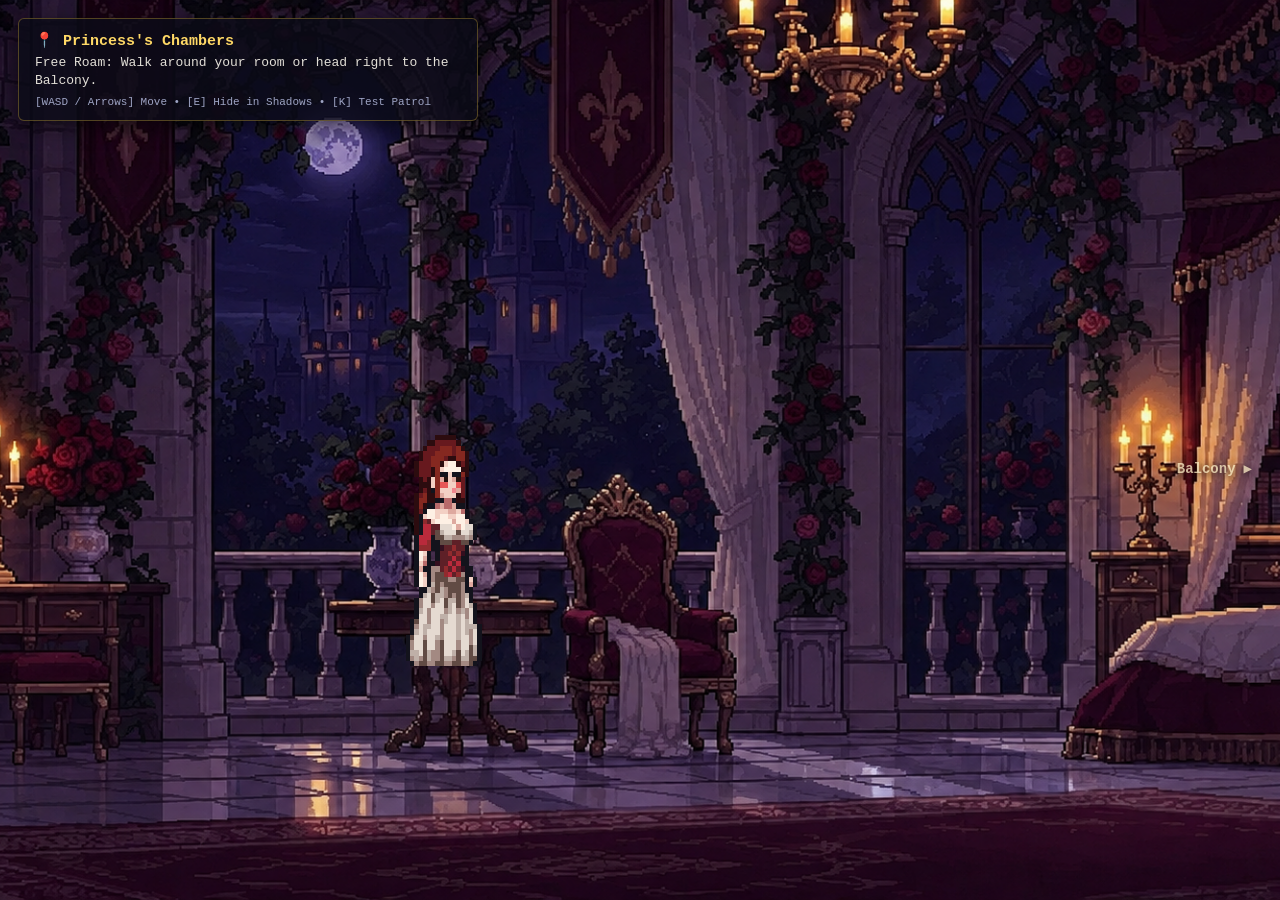
==== CH3.html @ fbb1ecf0 "Update CH3.html" ====
<!DOCTYPE html>
<html lang="en">
<head>
  <meta charset="UTF-8" />
  <meta name="viewport" content="width=device-width, initial-scale=1.0" />
  <title>Chapter 3 - Midnight Chambers</title>
  <link rel="stylesheet" href="CH3.css" />
</head>
<body id="game-body">
  <div id="transition-overlay"></div>
  <div id="caught-flash"></div>

  <!-- HUD -->
  <div id="hud">
    <div id="location-banner">📍 Princess's Chambers</div>
    <div id="objective">Free Roam: Walk around your room or head right to the Balcony.</div>
    <div id="controls-hint">[WASD / Arrows] Move • [E] Hide in Shadows • [K] Test Patrol</div>
  </div>

  <!-- Tension / Stealth Status Pill -->
  <div id="patrol-alert" class="hidden">
    <span class="lantern-dot"></span>
    <span id="patrol-text">Heavy footsteps approaching the corridor...</span>
  </div>

  <!-- Hiding Spot Prompt -->
  <div id="hide-prompt" class="hidden">[E] Duck into the shadows</div>

  <!-- Balcony Arrow Hint -->
  <div id="arrow-right">
    <span>Balcony</span>
    <span class="arrow-icon">▶</span>
  </div>

  <!-- Environmental Torchlight & Pure-CSS King Silhouette -->
  <div id="torch-sweep"></div>
  <div id="king-shadow-wrap" class="hidden">
    <div id="king-silhouette">
      <div class="crown">
        <span></span><span></span><span></span>
      </div>
      <div class="head"></div>
      <div class="cloak"></div>
      <div class="sword-tip"></div>
    </div>
  </div>

  <!-- Princess Multi-Layer Character -->
  <div id="princess" class="facing-right">
    <div class="sprite-layer skin"></div>
    <div class="sprite-layer boots"></div>
    <div class="sprite-layer outfit"></div>
    <div class="sprite-layer skirt"></div>
    <div class="sprite-layer hair"></div>
  </div>

  <!-- Dialogue & Multi-Choice Box (Ch.2 Sc.3 style + Royal Gold / Angry Red variants) -->
  <div id="royal-dialogue-card" class="hidden royal-gold">
    <div class="gold-filigree top-bar">✦ ♛ ✦</div>
    <div class="card-border">
      <div class="card-header-row">
        <div class="royal-crest" id="royal-speaker">👑 HIS MAJESTY THE KING</div>
        <div id="answer-timer-wrap" class="hidden">
          <span id="answer-timer-label">⏱ 8.0s</span>
          <div class="timer-track">
            <div id="answer-timer-fill"></div>
          </div>
        </div>
      </div>
      <p id="royal-line">"Still awake at this hour? The castle gates are locked till dawn..."</p>
      <div id="dialogue-choices" class="hidden"></div>
      <div class="card-footer" id="card-footer">[Space / E / Click] Continue</div>
    </div>
    <div class="gold-filigree bottom-bar">✦ ✦ ✦</div>
  </div>

  <script src="CH3.js"></script>
</body>
</html>
---- CH3.css ----
* {
  margin: 0;
  padding: 0;
  box-sizing: border-box;
}

body {
  width: 100vw;
  height: 100vh;
  overflow: hidden;
  background-color: #0b0a14;
  background-image: url('NightimePrincessRoom.png');
  background-size: cover;
  background-position: center bottom;
  background-repeat: no-repeat;
  position: relative;
  font-family: 'Courier New', Courier, monospace;
  user-select: none;
  transition: background-image 0.35s ease;
}

/* Heavy royal footsteps rumble */
body.footstep-rumble {
  animation: heavy-step 0.24s ease-in-out;
}

@keyframes heavy-step {
  0%   { transform: translateY(0px); }
  35%  { transform: translateY(4px); }
  70%  { transform: translateY(-1px); }
  100% { transform: translateY(0px); }
}

/* Dramatic Crimson Flash when spotted */
#caught-flash {
  position: fixed;
  inset: 0;
  pointer-events: none;
  background: radial-gradient(circle, rgba(220, 20, 40, 0.48) 0%, rgba(120, 0, 15, 0.82) 100%);
  opacity: 0;
  z-index: 45;
  transition: opacity 0.25s ease;
}

#caught-flash.active {
  opacity: 1;
}

/* --- HUD --- */
#hud {
  position: absolute;
  top: 18px;
  left: 18px;
  background: rgba(11, 12, 24, 0.82);
  border: 1px solid rgba(212, 175, 55, 0.35);
  border-radius: 6px;
  padding: 12px 16px;
  color: #f4f1ea;
  z-index: 30;
  max-width: 460px;
  box-shadow: 0 6px 20px rgba(0, 0, 0, 0.55);
}

#location-banner {
  font-size: 15px;
  font-weight: bold;
  color: #ffd966;
  margin-bottom: 4px;
}

#objective {
  font-size: 13px;
  color: #e2dfd7;
  line-height: 1.4;
}

#controls-hint {
  margin-top: 6px;
  font-size: 11px;
  color: #9ea4c4;
}

/* --- PATROL ALERT BANNER --- */
#patrol-alert {
  position: absolute;
  top: 18px;
  right: 22px;
  background: rgba(34, 12, 18, 0.92);
  border: 1px solid #d4af37;
  color: #ffe699;
  padding: 10px 16px;
  border-radius: 6px;
  font-size: 13px;
  font-weight: bold;
  display: flex;
  align-items: center;
  gap: 10px;
  z-index: 35;
  box-shadow: 0 0 22px rgba(255, 166, 0, 0.35);
  transition: opacity 0.3s ease, transform 0.3s ease;
}

#patrol-alert.danger {
  border-color: #ff4d4d;
  background: rgba(65, 10, 18, 0.95);
  color: #ffccd5;
  box-shadow: 0 0 28px rgba(255, 50, 50, 0.55);
}

#patrol-alert.hidden {
  opacity: 0;
  pointer-events: none;
  transform: translateY(-8px);
}

.lantern-dot {
  width: 10px;
  height: 10px;
  border-radius: 50%;
  background: #ffb703;
  box-shadow: 0 0 10px #ffb703, 0 0 20px #fb8500;
  animation: lantern-pulse 0.6s infinite alternate;
}

@keyframes lantern-pulse {
  from { transform: scale(0.85); opacity: 0.7; }
  to   { transform: scale(1.3); opacity: 1; }
}

/* --- HIDE PROMPT --- */
#hide-prompt {
  position: absolute;
  bottom: 135px;
  left: 50%;
  transform: translateX(-50%);
  background: rgba(12, 14, 28, 0.9);
  border: 1px solid rgba(255, 217, 102, 0.7);
  color: #ffd966;
  padding: 7px 16px;
  border-radius: 20px;
  font-size: 12px;
  font-weight: bold;
  z-index: 28;
  transition: opacity 0.25s ease;
}

#hide-prompt.hidden {
  opacity: 0;
  pointer-events: none;
}

/* --- BALCONY ARROW --- */
#arrow-right {
  position: absolute;
  right: 28px;
  top: 52%;
  transform: translateY(-50%);
  display: flex;
  align-items: center;
  gap: 8px;
  color: rgba(255, 240, 200, 0.75);
  font-size: 14px;
  font-weight: bold;
  text-shadow: 0 2px 8px rgba(0, 0, 0, 0.9);
  z-index: 15;
  transition: transform 0.25s ease, color 0.25s ease;
}

#arrow-right.highlight {
  color: #ffd966;
  transform: translateY(-50%) scale(1.12);
}

/* --- 1. ENVIRONMENTAL TORCHLIGHT SWEEP --- */
#torch-sweep {
  position: absolute;
  inset: 0;
  pointer-events: none;
  opacity: 0;
  background: radial-gradient(
    circle at 14% 62%,
    rgba(255, 175, 55, 0.38) 0%,
    rgba(255, 130, 30, 0.16) 32%,
    rgba(0, 0, 0, 0.5) 75%
  );
  z-index: 12;
  transition: opacity 0.55s ease;
}

#torch-sweep.active {
  opacity: 1;
  animation: torch-flicker 1.1s infinite alternate;
}

@keyframes torch-flicker {
  0%   { filter: brightness(0.92); }
  50%  { filter: brightness(1.18); }
  100% { filter: brightness(0.96); }
}

/* --- 2. PURE-CSS KING SILHOUETTE (LOWERED TO FLOOR) --- */
#king-shadow-wrap {
  position: absolute;
  left: 9%;
  bottom: 18px;
  width: 170px;
  height: 320px;
  pointer-events: none;
  z-index: 14;
  opacity: 0;
  transform: translateX(-45px) skewX(-6deg);
  transition: opacity 0.55s ease, transform 0.65s ease;
  filter: blur(1.1px) drop-shadow(0 0 18px rgba(255, 165, 40, 0.45));
}

#king-shadow-wrap.visible {
  opacity: 0.86;
  transform: translateX(0px) skewX(-6deg);
}

#king-shadow-wrap.looking-in {
  transform: translateX(22px) skewX(-2deg) scaleX(1.05);
}

#king-shadow-wrap.deep-scan {
  transform: translateX(34px) skewX(2deg) scaleX(1.08);
}

#king-silhouette {
  position: relative;
  width: 100%;
  height: 100%;
  animation: shadow-breathe 2s ease-in-out infinite;
}

@keyframes shadow-breathe {
  0%, 100% { transform: scaleY(1); }
  50%      { transform: scaleY(1.025); }
}

#king-silhouette .crown {
  position: absolute;
  top: 6px;
  left: 52px;
  width: 56px;
  height: 26px;
  display: flex;
  justify-content: space-between;
  align-items: flex-end;
}

#king-silhouette .crown span {
  width: 15px;
  height: 24px;
  background: #07060d;
  clip-path: polygon(50% 0%, 0% 100%, 100% 100%);
}

#king-silhouette .head {
  position: absolute;
  top: 28px;
  left: 50px;
  width: 60px;
  height: 64px;
  background: #07060d;
  border-radius: 45% 45% 40% 40%;
}

#king-silhouette .cloak {
  position: absolute;
  top: 86px;
  left: 16px;
  width: 132px;
  height: 232px;
  background: linear-gradient(to bottom, #07060d 72%, rgba(7, 6, 13, 0.92) 100%);
  clip-path: polygon(22% 0%, 78% 0%, 100% 100%, 0% 100%);
}

#king-silhouette .sword-tip {
  position: absolute;
  top: 195px;
  left: 126px;
  width: 58px;
  height: 10px;
  background: #07060d;
  transform: rotate(24deg);
  border-radius: 2px;
}

/* --- PRINCESS SPRITE SETUP --- */
#princess {
  width: 96px;
  height: 96px;
  position: absolute;
  transform: scale(3.5);
  transform-origin: center bottom;
  image-rendering: pixelated;
  z-index: 20;
  transition: opacity 0.25s ease, filter 0.25s ease;
}

#princess.facing-right {
  transform: scaleX(-3.5) scaleY(3.5);
}

#princess.facing-left {
  transform: scale(3.5, 3.5);
}

#princess.hidden-in-shadows {
  opacity: 0.38;
  filter: brightness(0.42) contrast(1.2);
}

#princess .sprite-layer {
  position: absolute;
  top: 0;
  left: 0;
  width: 96px;
  height: 96px;
  background-size: 1000% 700%;
  background-repeat: no-repeat;
  image-rendering: pixelated;
  image-rendering: crisp-edges;
  animation: p-idle 0.8s steps(5) infinite;
}

#princess .skin   { background-image: url('Female Skin1.png'); z-index: 1; }
#princess .boots  { background-image: url('Boots.png');        z-index: 2; }
#princess .outfit { background-image: url('Corset v2.png');    z-index: 3; }
#princess .skirt  { background-image: url('Skirt.png');        z-index: 4; }
#princess .hair   { background-image: url('Female Hair3.png'); z-index: 5; }

#princess.running .sprite-layer {
  animation: p-walk 0.8s steps(8) infinite;
}

@keyframes p-idle {
  from { background-position: 0% 0%; }
  to   { background-position: 55.55% 0%; }
}

@keyframes p-walk {
  from { background-position: 0% 16.66%; }
  to   { background-position: 88.88% 16.66%; }
}

/* --- 3. DRAMATIC ROYAL DIALOGUE & CHOICE CARD --- */
#royal-dialogue-card {
  position: fixed;
  bottom: 24px;
  left: 50%;
  transform: translateX(-50%);
  width: min(720px, 94vw);
  background: linear-gradient(145deg, rgba(24, 11, 20, 0.97), rgba(12, 10, 22, 0.99));
  border: 2px solid #d4af37;
  border-radius: 8px;
  padding: 6px;
  z-index: 50;
  box-shadow: 0 12px 45px rgba(0, 0, 0, 0.9), 0 0 28px rgba(212, 175, 55, 0.3);
  cursor: pointer;
  transition: opacity 0.25s ease, transform 0.25s ease;
}

#royal-dialogue-card.scolding {
  border-color: #ff4d4d;
  background: linear-gradient(145deg, rgba(48, 8, 16, 0.98), rgba(16, 6, 12, 0.99));
  box-shadow: 0 12px 45px rgba(0, 0, 0, 0.95), 0 0 34px rgba(255, 60, 60, 0.45);
  cursor: default;
}

#royal-dialogue-card.hidden {
  opacity: 0;
  pointer-events: none;
  transform: translateX(-50%) translateY(16px);
}

.card-border {
  border: 1px solid rgba(212, 175, 55, 0.45);
  border-radius: 5px;
  padding: 16px 22px;
}

#royal-dialogue-card.scolding .card-border {
  border-color: rgba(255, 90, 90, 0.5);
}

.royal-crest {
  color: #ffd966;
  font-size: 13px;
  font-weight: bold;
  letter-spacing: 1.5px;
  margin-bottom: 8px;
}

#royal-dialogue-card.scolding .royal-crest {
  color: #ff758f;
}

#royal-line {
  color: #f8f5ec;
  font-size: 16px;
  line-height: 1.55;
  margin-bottom: 12px;
}

/* Multi-choice buttons when caught */
#dialogue-choices {
  display: flex;
  flex-direction: column;
  gap: 8px;
  margin-top: 10px;
  margin-bottom: 6px;
}

#dialogue-choices.hidden {
  display: none;
}

.choice-btn {
  text-align: left;
  background: rgba(255, 255, 255, 0.06);
  border: 1px solid rgba(212, 175, 55, 0.45);
  color: #fff3d1;
  padding: 10px 14px;
  border-radius: 5px;
  font-family: inherit;
  font-size: 13.5px;
  cursor: pointer;
  transition: background 0.18s ease, border-color 0.18s ease, transform 0.12s ease;
}

.choice-btn:hover {
  background: rgba(212, 175, 55, 0.22);
  border-color: #ffd966;
  transform: translateX(4px);
}

.card-footer {
  text-align: right;
  font-size: 11px;
  color: #c9b37e;
  margin-top: 6px;
}
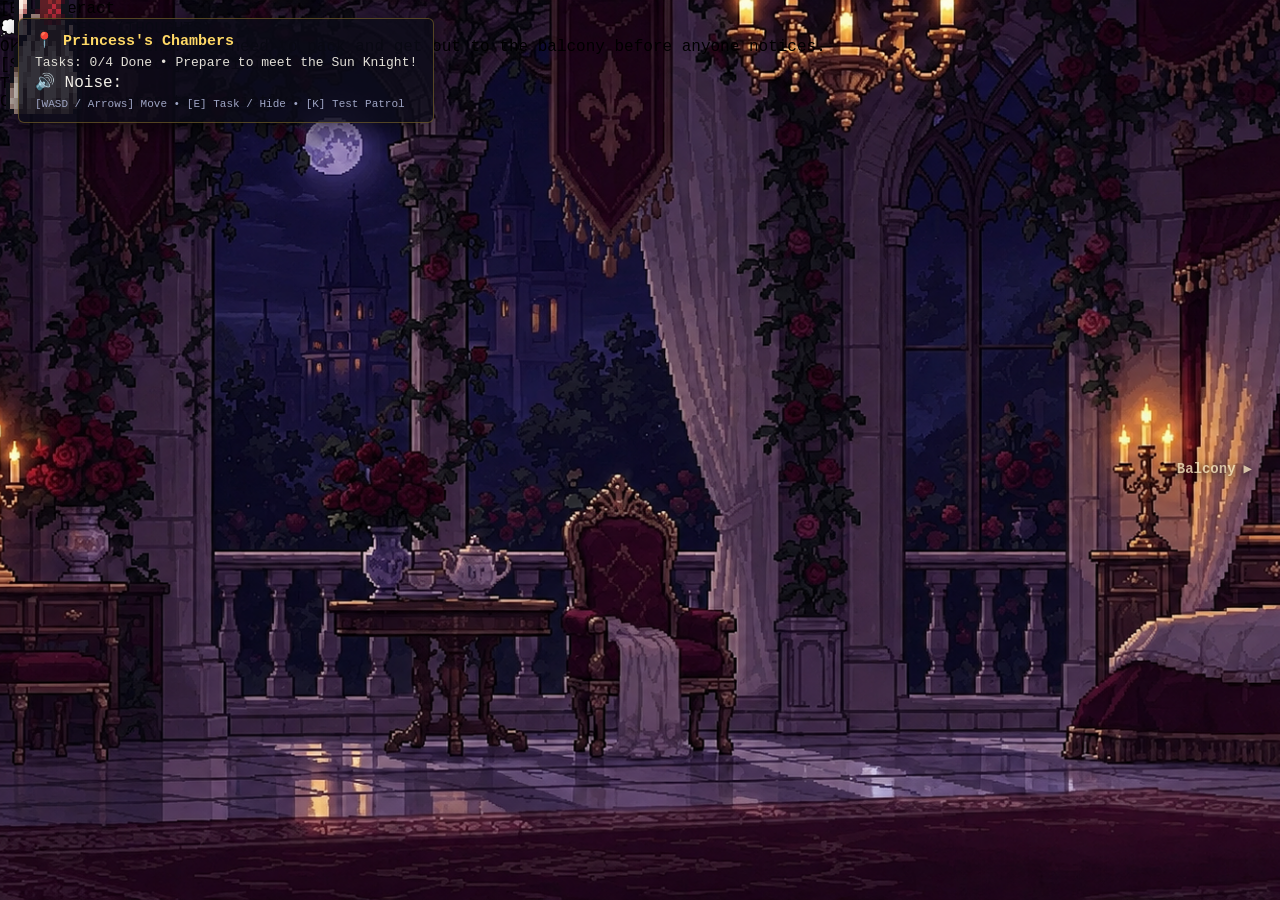
==== commit 7c8def99: "Update CH3.html" ====
--- a/CH3.html
+++ b/CH3.html
@@ -3,7 +3,7 @@
 <head>
   <meta charset="UTF-8" />
   <meta name="viewport" content="width=device-width, initial-scale=1.0" />
-  <title>Chapter 3 - Midnight Chambers</title>
+  <title>Chapter 3 - Midnight Escape Prep</title>
   <link rel="stylesheet" href="CH3.css" />
 </head>
 <body id="game-body">
@@ -13,8 +13,14 @@
   <!-- HUD -->
   <div id="hud">
     <div id="location-banner">📍 Princess's Chambers</div>
-    <div id="objective">Free Roam: Walk around your room or head right to the Balcony.</div>
-    <div id="controls-hint">[WASD / Arrows] Move • [E] Hide in Shadows • [K] Test Patrol</div>
+    <div id="objective">Tasks: 0/4 Done • Prepare to meet the Sun Knight!</div>
+    <div id="noise-meter-wrap">
+      <span>🔊 Noise:</span>
+      <div id="noise-bar-track">
+        <div id="noise-bar-fill"></div>
+      </div>
+    </div>
+    <div id="controls-hint">[WASD / Arrows] Move • [E] Task / Hide • [K] Test Patrol</div>
   </div>
 
   <!-- Tension / Stealth Status Pill -->
@@ -23,8 +29,11 @@
     <span id="patrol-text">Heavy footsteps approaching the corridor...</span>
   </div>
 
-  <!-- Hiding Spot Prompt -->
-  <div id="hide-prompt" class="hidden">[E] Duck into the shadows</div>
+  <!-- Hiding / Task Prompt -->
+  <div id="action-prompt" class="hidden">[E] Interact</div>
+
+  <!-- Task Hotspots in Room & Balcony -->
+  <div id="task-markers"></div>
 
   <!-- Balcony Arrow Hint -->
   <div id="arrow-right">
@@ -45,8 +54,9 @@
     </div>
   </div>
 
-  <!-- Princess Multi-Layer Character -->
+  <!-- Princess Multi-Layer Character + Floating Emote -->
   <div id="princess" class="facing-right">
+    <div id="princess-emote" class="hidden">!</div>
     <div class="sprite-layer skin"></div>
     <div class="sprite-layer boots"></div>
     <div class="sprite-layer outfit"></div>
@@ -54,7 +64,14 @@
     <div class="sprite-layer hair"></div>
   </div>
 
-  <!-- Dialogue & Multi-Choice Box (Ch.2 Sc.3 style + Royal Gold / Angry Red variants) -->
+  <!-- Chapter 2 Scene 3 Style Princess Monologue Box -->
+  <div id="princess-dialogue-box" class="hidden">
+    <div class="p-box-header" id="p-speaker">💭 PRINCESS (THOUGHTS)</div>
+    <p id="p-dialogue-text">Okay, deep breaths... I need to pack and get out to the balcony before anyone notices.</p>
+    <div class="p-box-footer">[Space / E / Click] Continue</div>
+  </div>
+
+  <!-- King's Special Gold / Angry Red Dialogue Card -->
   <div id="royal-dialogue-card" class="hidden royal-gold">
     <div class="gold-filigree top-bar">✦ ♛ ✦</div>
     <div class="card-border">
@@ -67,13 +84,25 @@
           </div>
         </div>
       </div>
-      <p id="royal-line">"Still awake at this hour? The castle gates are locked till dawn..."</p>
+      <p id="royal-line">"Still awake at this hour?"</p>
       <div id="dialogue-choices" class="hidden"></div>
       <div class="card-footer" id="card-footer">[Space / E / Click] Continue</div>
     </div>
     <div class="gold-filigree bottom-bar">✦ ✦ ✦</div>
   </div>
 
+  <!-- Among Us Style Task Modal -->
+  <div id="task-modal" class="hidden">
+    <div id="task-window">
+      <div id="task-header">
+        <span id="task-title">Task</span>
+        <button id="close-task-btn" title="Close [Esc]">✕</button>
+      </div>
+      <p id="task-instructions">Complete the prep task quietly!</p>
+      <div id="task-body"></div>
+    </div>
+  </div>
+
   <script src="CH3.js"></script>
 </body>
 </html>
--- a/CH3.css
+++ b/CH3.css
@@ -345,25 +345,36 @@
   to   { background-position: 88.88% 16.66%; }
 }
 
-/* --- 3. DRAMATIC ROYAL DIALOGUE & CHOICE CARD --- */
+/* --- DIALOGUE BOX (Ch.2 Sc.3 Base + Ornate Royal Gold + Angry Red) --- */
 #royal-dialogue-card {
   position: fixed;
-  bottom: 24px;
+  bottom: 22px;
   left: 50%;
   transform: translateX(-50%);
-  width: min(720px, 94vw);
-  background: linear-gradient(145deg, rgba(24, 11, 20, 0.97), rgba(12, 10, 22, 0.99));
-  border: 2px solid #d4af37;
-  border-radius: 8px;
-  padding: 6px;
+  width: min(740px, 94vw);
+  background: rgba(12, 13, 24, 0.94);
+  border: 2px solid rgba(212, 175, 55, 0.72);
+  border-radius: 6px;
+  padding: 5px 8px;
   z-index: 50;
-  box-shadow: 0 12px 45px rgba(0, 0, 0, 0.9), 0 0 28px rgba(212, 175, 55, 0.3);
+  box-shadow: 0 12px 38px rgba(0, 0, 0, 0.88);
   cursor: pointer;
-  transition: opacity 0.25s ease, transform 0.25s ease;
-}
-
+  transition: opacity 0.22s ease, transform 0.22s ease, border-color 0.22s ease, box-shadow 0.22s ease;
+}
+
+/* Extra-ornate Golden Royal Trim for the King's normal lines */
+#royal-dialogue-card.royal-gold {
+  background: linear-gradient(155deg, rgba(25, 13, 21, 0.97), rgba(11, 10, 22, 0.99));
+  border: 2.5px solid #e5be48;
+  box-shadow:
+    0 12px 45px rgba(0, 0, 0, 0.92),
+    0 0 26px rgba(229, 190, 72, 0.34),
+    inset 0 0 18px rgba(229, 190, 72, 0.12);
+}
+
+/* Keep the beloved Angry Red Box when scolding */
 #royal-dialogue-card.scolding {
-  border-color: #ff4d4d;
+  border: 2.5px solid #ff4d4d;
   background: linear-gradient(145deg, rgba(48, 8, 16, 0.98), rgba(16, 6, 12, 0.99));
   box-shadow: 0 12px 45px rgba(0, 0, 0, 0.95), 0 0 34px rgba(255, 60, 60, 0.45);
   cursor: default;
@@ -375,14 +386,47 @@
   transform: translateX(-50%) translateY(16px);
 }
 
+.gold-filigree {
+  text-align: center;
+  font-size: 11px;
+  letter-spacing: 8px;
+  color: #e5be48;
+  text-shadow: 0 0 8px rgba(229, 190, 72, 0.55);
+  line-height: 1.1;
+}
+
+.top-bar {
+  margin-bottom: 3px;
+}
+
+.bottom-bar {
+  margin-top: 3px;
+}
+
+#royal-dialogue-card.scolding .gold-filigree {
+  color: #ff6b81;
+  text-shadow: 0 0 8px rgba(255, 77, 77, 0.5);
+}
+
 .card-border {
-  border: 1px solid rgba(212, 175, 55, 0.45);
-  border-radius: 5px;
-  padding: 16px 22px;
+  border: 1.5px solid rgba(229, 190, 72, 0.65);
+  outline: 1px dashed rgba(229, 190, 72, 0.28);
+  outline-offset: -4px;
+  border-radius: 4px;
+  padding: 14px 20px;
 }
 
 #royal-dialogue-card.scolding .card-border {
-  border-color: rgba(255, 90, 90, 0.5);
+  border-color: rgba(255, 90, 90, 0.55);
+  outline-color: rgba(255, 90, 90, 0.25);
+}
+
+.card-header-row {
+  display: flex;
+  justify-content: space-between;
+  align-items: center;
+  gap: 12px;
+  margin-bottom: 8px;
 }
 
 .royal-crest {
@@ -390,26 +434,64 @@
   font-size: 13px;
   font-weight: bold;
   letter-spacing: 1.5px;
-  margin-bottom: 8px;
 }
 
 #royal-dialogue-card.scolding .royal-crest {
   color: #ff758f;
 }
 
+/* Answer Timer UI */
+#answer-timer-wrap {
+  display: flex;
+  align-items: center;
+  gap: 8px;
+  min-width: 155px;
+}
+
+#answer-timer-wrap.hidden {
+  display: none;
+}
+
+#answer-timer-label {
+  font-size: 12px;
+  font-weight: bold;
+  color: #ffd966;
+  white-space: nowrap;
+}
+
+#answer-timer-label.urgent {
+  color: #ff5c77;
+}
+
+.timer-track {
+  flex: 1;
+  height: 7px;
+  background: rgba(255, 255, 255, 0.14);
+  border-radius: 4px;
+  overflow: hidden;
+  border: 1px solid rgba(255, 217, 102, 0.35);
+}
+
+#answer-timer-fill {
+  width: 100%;
+  height: 100%;
+  background: linear-gradient(90deg, #ffd166, #ff6b6b);
+  transition: width 0.08s linear;
+}
+
 #royal-line {
   color: #f8f5ec;
-  font-size: 16px;
-  line-height: 1.55;
-  margin-bottom: 12px;
+  font-size: 15.5px;
+  line-height: 1.52;
+  margin-bottom: 10px;
 }
 
 /* Multi-choice buttons when caught */
 #dialogue-choices {
   display: flex;
   flex-direction: column;
-  gap: 8px;
-  margin-top: 10px;
+  gap: 7px;
+  margin-top: 8px;
   margin-bottom: 6px;
 }
 
@@ -420,18 +502,18 @@
 .choice-btn {
   text-align: left;
   background: rgba(255, 255, 255, 0.06);
-  border: 1px solid rgba(212, 175, 55, 0.45);
+  border: 1px solid rgba(229, 190, 72, 0.5);
   color: #fff3d1;
-  padding: 10px 14px;
-  border-radius: 5px;
+  padding: 9px 14px;
+  border-radius: 4px;
   font-family: inherit;
-  font-size: 13.5px;
+  font-size: 13px;
   cursor: pointer;
   transition: background 0.18s ease, border-color 0.18s ease, transform 0.12s ease;
 }
 
 .choice-btn:hover {
-  background: rgba(212, 175, 55, 0.22);
+  background: rgba(229, 190, 72, 0.22);
   border-color: #ffd966;
   transform: translateX(4px);
 }
@@ -440,5 +522,5 @@
   text-align: right;
   font-size: 11px;
   color: #c9b37e;
-  margin-top: 6px;
-}
+  margin-top: 4px;
+}
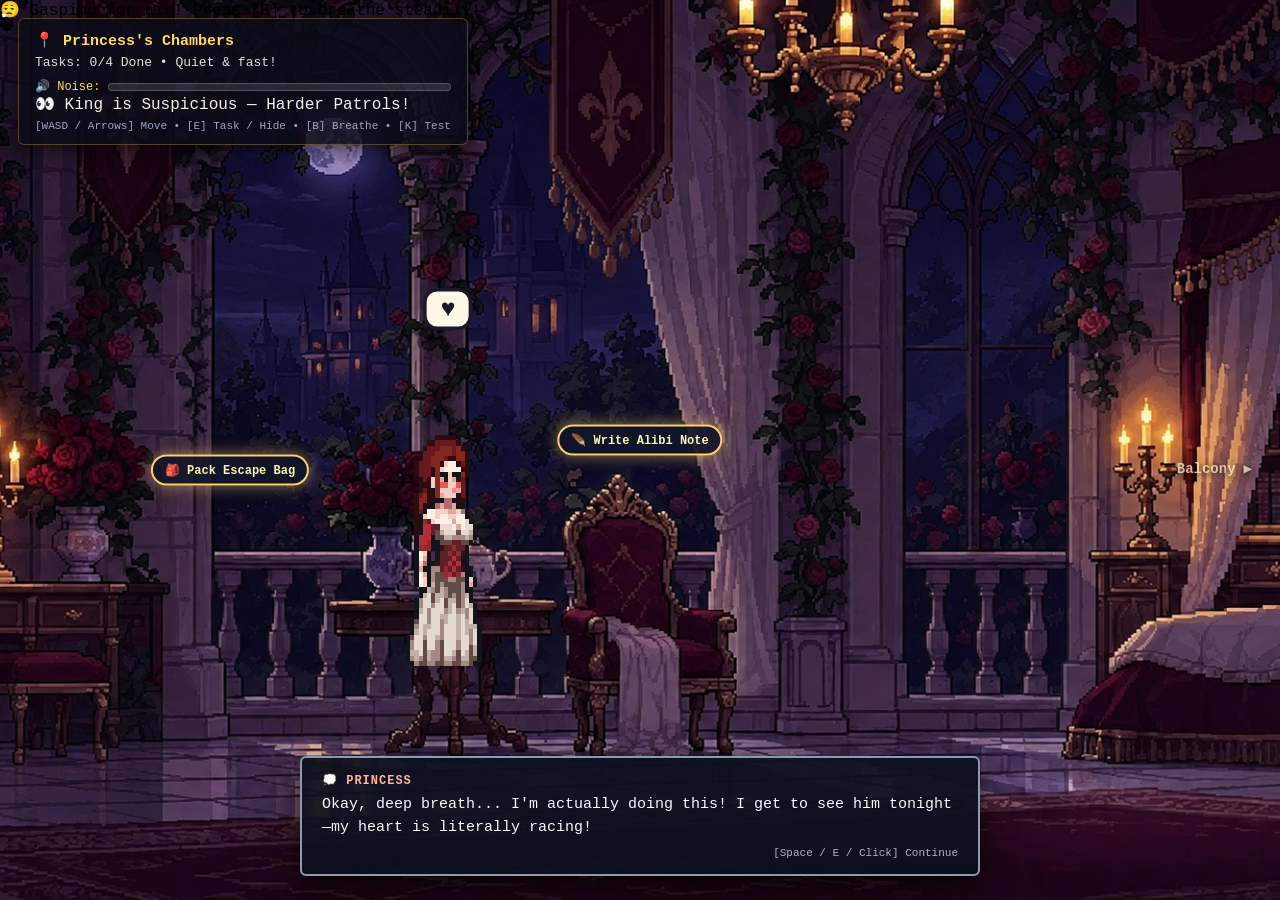
==== commit 985d422e: "Update CH3.html" ====
--- a/CH3.html
+++ b/CH3.html
@@ -3,80 +3,87 @@
 <head>
   <meta charset="UTF-8" />
   <meta name="viewport" content="width=device-width, initial-scale=1.0" />
-  <title>Chapter 3 - Midnight Escape Prep</title>
+  <title>Chapter 3 - Midnight Chambers</title>
   <link rel="stylesheet" href="CH3.css" />
 </head>
 <body id="game-body">
   <div id="transition-overlay"></div>
   <div id="caught-flash"></div>
 
-  <!-- HUD -->
-  <div id="hud">
-    <div id="location-banner">📍 Princess's Chambers</div>
-    <div id="objective">Tasks: 0/4 Done • Prepare to meet the Sun Knight!</div>
-    <div id="noise-meter-wrap">
-      <span>🔊 Noise:</span>
-      <div id="noise-bar-track">
-        <div id="noise-bar-fill"></div>
+  <!-- World & Panic Blur Wrapper -->
+  <div id="world-layer">
+    <!-- HUD -->
+    <div id="hud">
+      <div id="location-banner">📍 Princess's Chambers</div>
+      <div id="objective">Tasks: 0/4 Done • Quiet & fast!</div>
+      <div id="noise-meter-wrap">
+        <span>🔊 Noise:</span>
+        <div id="noise-bar-track">
+          <div id="noise-bar-fill"></div>
+        </div>
+      </div>
+      <div id="sus-badge" class="hidden">👀 King is Suspicious — Harder Patrols!</div>
+      <div id="controls-hint">[WASD / Arrows] Move • [E] Task / Hide • [B] Breathe • [K] Test</div>
+    </div>
+
+    <!-- Tension / Stealth Status Pill -->
+    <div id="patrol-alert" class="hidden">
+      <span class="lantern-dot"></span>
+      <span id="patrol-text">Heavy footsteps approaching the corridor...</span>
+    </div>
+
+    <!-- Hiding / Task Prompt -->
+    <div id="action-prompt" class="hidden">[E] Interact</div>
+
+    <!-- Panic / Breathe Prompt -->
+    <div id="panic-prompt" class="hidden">😮‍💨 Gasping for air! Press [B] to breathe steadily!</div>
+
+    <!-- Task Hotspots in Room & Balcony -->
+    <div id="task-markers"></div>
+
+    <!-- Balcony Arrow Hint -->
+    <div id="arrow-right">
+      <span>Balcony</span>
+      <span class="arrow-icon">▶</span>
+    </div>
+
+    <!-- Environmental Torchlight & Pure-CSS King Silhouette -->
+    <div id="torch-sweep"></div>
+    <div id="king-shadow-wrap" class="hidden">
+      <div id="king-silhouette">
+        <div class="crown">
+          <span></span><span></span><span></span>
+        </div>
+        <div class="head"></div>
+        <div class="cloak"></div>
+        <div class="sword-tip"></div>
       </div>
     </div>
-    <div id="controls-hint">[WASD / Arrows] Move • [E] Task / Hide • [K] Test Patrol</div>
-  </div>
 
-  <!-- Tension / Stealth Status Pill -->
-  <div id="patrol-alert" class="hidden">
-    <span class="lantern-dot"></span>
-    <span id="patrol-text">Heavy footsteps approaching the corridor...</span>
-  </div>
-
-  <!-- Hiding / Task Prompt -->
-  <div id="action-prompt" class="hidden">[E] Interact</div>
-
-  <!-- Task Hotspots in Room & Balcony -->
-  <div id="task-markers"></div>
-
-  <!-- Balcony Arrow Hint -->
-  <div id="arrow-right">
-    <span>Balcony</span>
-    <span class="arrow-icon">▶</span>
-  </div>
-
-  <!-- Environmental Torchlight & Pure-CSS King Silhouette -->
-  <div id="torch-sweep"></div>
-  <div id="king-shadow-wrap" class="hidden">
-    <div id="king-silhouette">
-      <div class="crown">
-        <span></span><span></span><span></span>
-      </div>
-      <div class="head"></div>
-      <div class="cloak"></div>
-      <div class="sword-tip"></div>
+    <!-- Princess Multi-Layer Character + Floating Emote -->
+    <div id="princess" class="facing-right">
+      <div id="princess-emote" class="hidden">!</div>
+      <div class="sprite-layer skin"></div>
+      <div class="sprite-layer boots"></div>
+      <div class="sprite-layer outfit"></div>
+      <div class="sprite-layer skirt"></div>
+      <div class="sprite-layer hair"></div>
     </div>
-  </div>
-
-  <!-- Princess Multi-Layer Character + Floating Emote -->
-  <div id="princess" class="facing-right">
-    <div id="princess-emote" class="hidden">!</div>
-    <div class="sprite-layer skin"></div>
-    <div class="sprite-layer boots"></div>
-    <div class="sprite-layer outfit"></div>
-    <div class="sprite-layer skirt"></div>
-    <div class="sprite-layer hair"></div>
   </div>
 
   <!-- Chapter 2 Scene 3 Style Princess Monologue Box -->
   <div id="princess-dialogue-box" class="hidden">
     <div class="p-box-header" id="p-speaker">💭 PRINCESS (THOUGHTS)</div>
-    <p id="p-dialogue-text">Okay, deep breaths... I need to pack and get out to the balcony before anyone notices.</p>
+    <p id="p-dialogue-text">Okay, deep breath...</p>
     <div class="p-box-footer">[Space / E / Click] Continue</div>
   </div>
 
-  <!-- King's Special Gold / Angry Red Dialogue Card -->
+  <!-- King's Special Gold / Angry Red Dialogue Box -->
   <div id="royal-dialogue-card" class="hidden royal-gold">
     <div class="gold-filigree top-bar">✦ ♛ ✦</div>
     <div class="card-border">
       <div class="card-header-row">
-        <div class="royal-crest" id="royal-speaker">👑 HIS MAJESTY THE KING</div>
+        <div class="royal-crest" id="royal-speaker">👑 KING</div>
         <div id="answer-timer-wrap" class="hidden">
           <span id="answer-timer-label">⏱ 8.0s</span>
           <div class="timer-track">
@@ -84,7 +91,7 @@
           </div>
         </div>
       </div>
-      <p id="royal-line">"Still awake at this hour?"</p>
+      <p id="royal-line">"Why are you still awake?!"</p>
       <div id="dialogue-choices" class="hidden"></div>
       <div class="card-footer" id="card-footer">[Space / E / Click] Continue</div>
     </div>
--- a/CH3.css
+++ b/CH3.css
@@ -19,7 +19,6 @@
   transition: background-image 0.35s ease;
 }
 
-/* Heavy royal footsteps rumble */
 body.footstep-rumble {
   animation: heavy-step 0.24s ease-in-out;
 }
@@ -31,7 +30,6 @@
   100% { transform: translateY(0px); }
 }
 
-/* Dramatic Crimson Flash when spotted */
 #caught-flash {
   position: fixed;
   inset: 0;
@@ -51,13 +49,13 @@
   position: absolute;
   top: 18px;
   left: 18px;
-  background: rgba(11, 12, 24, 0.82);
+  background: rgba(11, 12, 24, 0.84);
   border: 1px solid rgba(212, 175, 55, 0.35);
   border-radius: 6px;
   padding: 12px 16px;
   color: #f4f1ea;
   z-index: 30;
-  max-width: 460px;
+  max-width: 470px;
   box-shadow: 0 6px 20px rgba(0, 0, 0, 0.55);
 }
 
@@ -74,10 +72,71 @@
   line-height: 1.4;
 }
 
+#noise-meter-wrap {
+  display: flex;
+  align-items: center;
+  gap: 8px;
+  margin-top: 7px;
+  font-size: 12px;
+  color: #ffd966;
+}
+
+#noise-bar-track {
+  flex: 1;
+  height: 8px;
+  background: rgba(255, 255, 255, 0.12);
+  border-radius: 4px;
+  overflow: hidden;
+  border: 1px solid rgba(255, 255, 255, 0.2);
+}
+
+#noise-bar-fill {
+  width: 0%;
+  height: 100%;
+  background: linear-gradient(90deg, #52b788, #ffd166, #ef476f);
+  transition: width 0.2s ease;
+}
+
 #controls-hint {
   margin-top: 6px;
   font-size: 11px;
   color: #9ea4c4;
+}
+
+/* --- TASK HOTSPOTS --- */
+.task-hotspot {
+  position: absolute;
+  transform: translate(-50%, -50%);
+  background: rgba(18, 22, 42, 0.88);
+  border: 2px solid #ffd166;
+  color: #fff3b0;
+  padding: 6px 12px;
+  border-radius: 18px;
+  font-size: 12px;
+  font-weight: bold;
+  z-index: 18;
+  box-shadow: 0 0 16px rgba(255, 209, 102, 0.55);
+  animation: hotspot-bob 1.4s ease-in-out infinite;
+  pointer-events: none;
+}
+
+.task-hotspot.done {
+  border-color: #52b788;
+  color: #b7e4c7;
+  opacity: 0.65;
+  animation: none;
+  box-shadow: none;
+}
+
+.task-hotspot.hard {
+  border-color: #ff6b6b;
+  color: #ffd6d6;
+  box-shadow: 0 0 18px rgba(255, 107, 107, 0.65);
+}
+
+@keyframes hotspot-bob {
+  0%, 100% { transform: translate(-50%, -50%); }
+  50%      { transform: translate(-50%, -58%); }
 }
 
 /* --- PATROL ALERT BANNER --- */
@@ -127,24 +186,24 @@
   to   { transform: scale(1.3); opacity: 1; }
 }
 
-/* --- HIDE PROMPT --- */
-#hide-prompt {
-  position: absolute;
-  bottom: 135px;
+/* --- ACTION / HIDE PROMPT --- */
+#action-prompt {
+  position: absolute;
+  bottom: 145px;
   left: 50%;
   transform: translateX(-50%);
-  background: rgba(12, 14, 28, 0.9);
-  border: 1px solid rgba(255, 217, 102, 0.7);
+  background: rgba(12, 14, 28, 0.92);
+  border: 1px solid rgba(255, 217, 102, 0.75);
   color: #ffd966;
   padding: 7px 16px;
   border-radius: 20px;
   font-size: 12px;
   font-weight: bold;
   z-index: 28;
-  transition: opacity 0.25s ease;
-}
-
-#hide-prompt.hidden {
+  transition: opacity 0.2s ease;
+}
+
+#action-prompt.hidden {
   opacity: 0;
   pointer-events: none;
 }
@@ -171,7 +230,7 @@
   transform: translateY(-50%) scale(1.12);
 }
 
-/* --- 1. ENVIRONMENTAL TORCHLIGHT SWEEP --- */
+/* --- TORCHLIGHT & KING SILHOUETTE --- */
 #torch-sweep {
   position: absolute;
   inset: 0;
@@ -198,7 +257,6 @@
   100% { filter: brightness(0.96); }
 }
 
-/* --- 2. PURE-CSS KING SILHOUETTE (LOWERED TO FLOOR) --- */
 #king-shadow-wrap {
   position: absolute;
   left: 9%;
@@ -287,7 +345,7 @@
   border-radius: 2px;
 }
 
-/* --- PRINCESS SPRITE SETUP --- */
+/* --- PRINCESS SPRITE + FLOATING EMOTE --- */
 #princess {
   width: 96px;
   height: 96px;
@@ -310,6 +368,36 @@
 #princess.hidden-in-shadows {
   opacity: 0.38;
   filter: brightness(0.42) contrast(1.2);
+}
+
+#princess-emote {
+  position: absolute;
+  top: -12px;
+  left: 50%;
+  transform: translateX(-50%);
+  background: #fff8e7;
+  color: #1b1829;
+  border: 1px solid #1b1829;
+  border-radius: 4px;
+  padding: 1px 4px;
+  font-size: 7px;
+  font-weight: bold;
+  z-index: 10;
+  animation: emote-pop 0.6s ease-in-out infinite alternate;
+}
+
+/* Keep emote un-mirrored when facing right */
+#princess.facing-right #princess-emote {
+  transform: translateX(-50%) scaleX(-1);
+}
+
+#princess-emote.hidden {
+  display: none;
+}
+
+@keyframes emote-pop {
+  from { top: -11px; }
+  to   { top: -15px; }
 }
 
 #princess .sprite-layer {
@@ -345,7 +433,49 @@
   to   { background-position: 88.88% 16.66%; }
 }
 
-/* --- DIALOGUE BOX (Ch.2 Sc.3 Base + Ornate Royal Gold + Angry Red) --- */
+/* --- CHAPTER 2 SCENE 3 STYLE PRINCESS MONOLOGUE BOX --- */
+#princess-dialogue-box {
+  position: fixed;
+  bottom: 24px;
+  left: 50%;
+  transform: translateX(-50%);
+  width: min(680px, 92vw);
+  background: rgba(14, 16, 30, 0.94);
+  border: 2px solid #8d99ae;
+  border-radius: 6px;
+  padding: 15px 20px;
+  color: #edf2f4;
+  z-index: 48;
+  box-shadow: 0 10px 32px rgba(0, 0, 0, 0.82);
+  cursor: pointer;
+}
+
+#princess-dialogue-box.hidden {
+  display: none;
+}
+
+.p-box-header {
+  font-size: 12px;
+  font-weight: bold;
+  color: #ffb4a2;
+  letter-spacing: 1px;
+  margin-bottom: 6px;
+}
+
+#p-dialogue-text {
+  font-size: 15px;
+  line-height: 1.5;
+  color: #f8f9fa;
+}
+
+.p-box-footer {
+  text-align: right;
+  font-size: 11px;
+  color: #adb5bd;
+  margin-top: 8px;
+}
+
+/* --- KING'S SPECIAL GOLD / ANGRY RED DIALOGUE BOX --- */
 #royal-dialogue-card {
   position: fixed;
   bottom: 22px;
@@ -359,10 +489,9 @@
   z-index: 50;
   box-shadow: 0 12px 38px rgba(0, 0, 0, 0.88);
   cursor: pointer;
-  transition: opacity 0.22s ease, transform 0.22s ease, border-color 0.22s ease, box-shadow 0.22s ease;
-}
-
-/* Extra-ornate Golden Royal Trim for the King's normal lines */
+  transition: opacity 0.22s ease, transform 0.22s ease;
+}
+
 #royal-dialogue-card.royal-gold {
   background: linear-gradient(155deg, rgba(25, 13, 21, 0.97), rgba(11, 10, 22, 0.99));
   border: 2.5px solid #e5be48;
@@ -372,7 +501,6 @@
     inset 0 0 18px rgba(229, 190, 72, 0.12);
 }
 
-/* Keep the beloved Angry Red Box when scolding */
 #royal-dialogue-card.scolding {
   border: 2.5px solid #ff4d4d;
   background: linear-gradient(145deg, rgba(48, 8, 16, 0.98), rgba(16, 6, 12, 0.99));
@@ -395,17 +523,11 @@
   line-height: 1.1;
 }
 
-.top-bar {
-  margin-bottom: 3px;
-}
-
-.bottom-bar {
-  margin-top: 3px;
-}
+.top-bar { margin-bottom: 3px; }
+.bottom-bar { margin-top: 3px; }
 
 #royal-dialogue-card.scolding .gold-filigree {
   color: #ff6b81;
-  text-shadow: 0 0 8px rgba(255, 77, 77, 0.5);
 }
 
 .card-border {
@@ -440,7 +562,6 @@
   color: #ff758f;
 }
 
-/* Answer Timer UI */
 #answer-timer-wrap {
   display: flex;
   align-items: center;
@@ -486,7 +607,6 @@
   margin-bottom: 10px;
 }
 
-/* Multi-choice buttons when caught */
 #dialogue-choices {
   display: flex;
   flex-direction: column;
@@ -524,3 +644,210 @@
   color: #c9b37e;
   margin-top: 4px;
 }
+
+/* --- AMONG US STYLE TASK MODAL --- */
+#task-modal {
+  position: fixed;
+  inset: 0;
+  background: rgba(6, 7, 15, 0.78);
+  display: flex;
+  align-items: center;
+  justify-content: center;
+  z-index: 60;
+}
+
+#task-modal.hidden {
+  display: none;
+}
+
+#task-window {
+  width: min(540px, 92vw);
+  background: #14172b;
+  border: 2px solid #ffd166;
+  border-radius: 10px;
+  padding: 18px 22px;
+  color: #f8f9fa;
+  box-shadow: 0 18px 50px rgba(0, 0, 0, 0.9);
+}
+
+#task-header {
+  display: flex;
+  justify-content: space-between;
+  align-items: center;
+  border-bottom: 1px solid rgba(255, 209, 102, 0.3);
+  padding-bottom: 10px;
+  margin-bottom: 10px;
+}
+
+#task-title {
+  font-size: 16px;
+  font-weight: bold;
+  color: #ffd166;
+}
+
+#close-task-btn {
+  background: rgba(255, 255, 255, 0.1);
+  border: 1px solid rgba(255, 255, 255, 0.25);
+  color: #fff;
+  padding: 4px 10px;
+  border-radius: 4px;
+  cursor: pointer;
+  font-family: inherit;
+}
+
+#task-instructions {
+  font-size: 13px;
+  color: #ced4da;
+  margin-bottom: 16px;
+}
+
+/* Task 1: Drag items into satchel */
+.pack-arena {
+  display: flex;
+  justify-content: space-between;
+  align-items: center;
+  gap: 16px;
+}
+
+.pack-items {
+  display: flex;
+  flex-direction: column;
+  gap: 10px;
+  width: 48%;
+}
+
+.drag-item {
+  background: #232847;
+  border: 1.5px solid #8d99ae;
+  padding: 10px 12px;
+  border-radius: 6px;
+  cursor: grab;
+  font-size: 13px;
+  text-align: center;
+  transition: transform 0.15s ease, border-color 0.15s ease;
+}
+
+.drag-item:hover {
+  border-color: #ffd166;
+  transform: scale(1.03);
+}
+
+.drag-item.packed {
+  opacity: 0.35;
+  pointer-events: none;
+  text-decoration: line-through;
+}
+
+.satchel-dropzone {
+  width: 48%;
+  height: 155px;
+  border: 2px dashed #ffd166;
+  border-radius: 10px;
+  background: rgba(255, 209, 102, 0.08);
+  display: flex;
+  flex-direction: column;
+  align-items: center;
+  justify-content: center;
+  gap: 6px;
+  font-size: 13px;
+  color: #ffd166;
+  text-align: center;
+  padding: 10px;
+}
+
+.satchel-dropzone.over {
+  background: rgba(255, 209, 102, 0.22);
+  transform: scale(1.03);
+}
+
+/* Task 2: Bed decoy pillows */
+.decoy-grid {
+  display: grid;
+  grid-template-columns: repeat(3, 1fr);
+  gap: 10px;
+}
+
+.pillow-btn {
+  background: #262b4d;
+  border: 1.5px solid #9ea4c4;
+  color: #fff;
+  padding: 18px 10px;
+  border-radius: 8px;
+  font-family: inherit;
+  font-size: 13px;
+  cursor: pointer;
+}
+
+.pillow-btn.placed {
+  background: #1f4e3d;
+  border-color: #52b788;
+  color: #d8f3dc;
+}
+
+/* Task 3: Alibi Note sequence */
+.rune-row {
+  display: flex;
+  justify-content: space-around;
+  gap: 10px;
+}
+
+.rune-btn {
+  flex: 1;
+  padding: 16px 8px;
+  background: #222644;
+  border: 2px solid #8d99ae;
+  color: #ffd166;
+  border-radius: 8px;
+  font-family: inherit;
+  font-size: 14px;
+  font-weight: bold;
+  cursor: pointer;
+}
+
+.rune-btn.done {
+  background: #2b5947;
+  border-color: #52b788;
+}
+
+/* Task 4: Balcony Hard Timing Lock */
+.timing-bar {
+  position: relative;
+  width: 100%;
+  height: 28px;
+  background: #0d101f;
+  border: 2px solid #ff6b6b;
+  border-radius: 6px;
+  overflow: hidden;
+  margin-bottom: 14px;
+}
+
+.timing-zone {
+  position: absolute;
+  top: 0;
+  height: 100%;
+  background: rgba(82, 183, 136, 0.45);
+  border-left: 2px solid #52b788;
+  border-right: 2px solid #52b788;
+}
+
+.timing-needle {
+  position: absolute;
+  top: 0;
+  width: 6px;
+  height: 100%;
+  background: #ffd166;
+  box-shadow: 0 0 10px #ffd166;
+}
+
+.timing-action-btn {
+  width: 100%;
+  padding: 12px;
+  background: #e63946;
+  border: none;
+  border-radius: 6px;
+  color: #fff;
+  font-family: inherit;
+  font-size: 14px;
+  font-weight: bold;
+  cursor: pointer;
+}
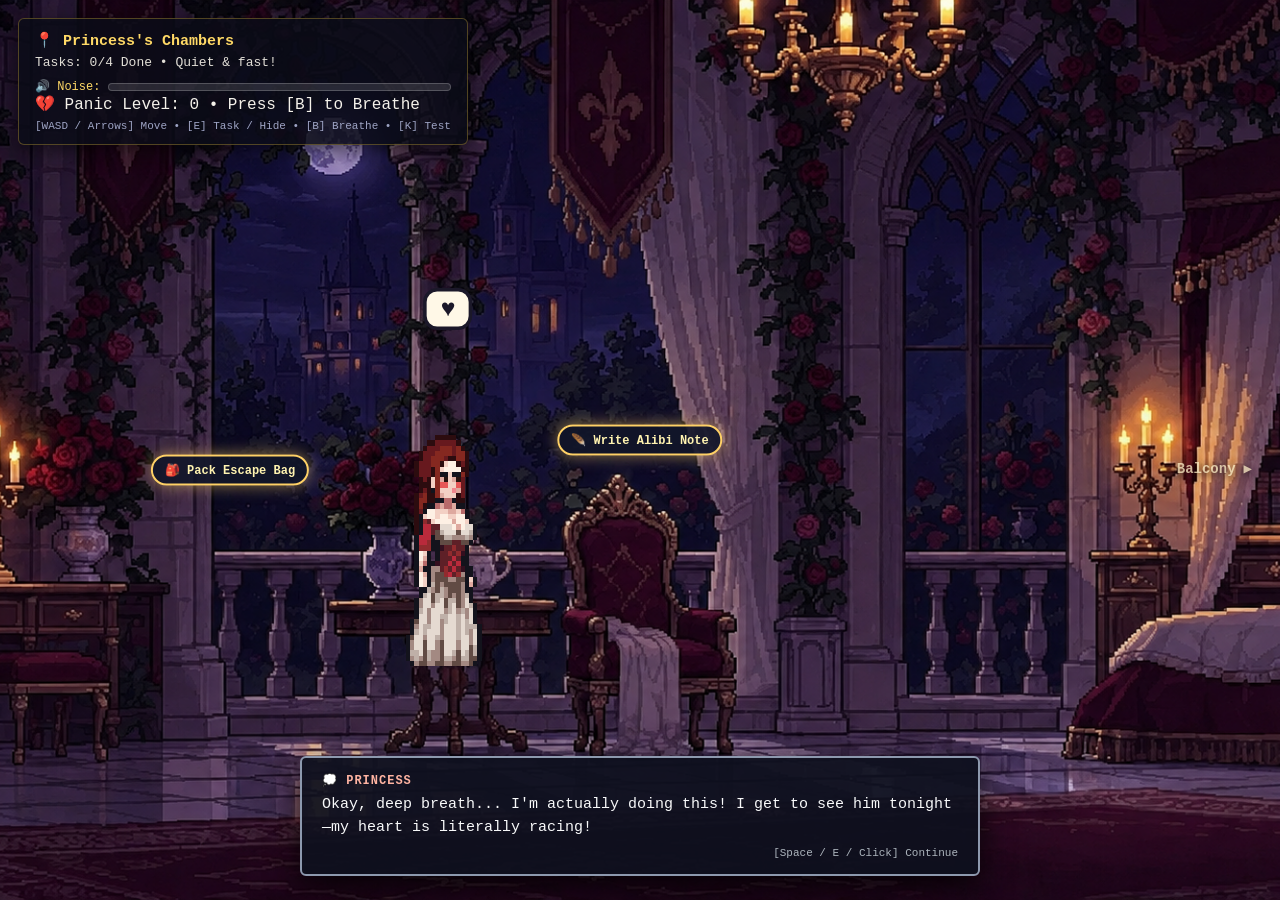
==== commit 2026b0fb: "Update CH3.html" ====
--- a/CH3.html
+++ b/CH3.html
@@ -10,7 +10,7 @@
   <div id="transition-overlay"></div>
   <div id="caught-flash"></div>
 
-  <!-- World & Panic Blur Wrapper -->
+  <!-- World & Post-Catch Panic Blur Wrapper -->
   <div id="world-layer">
     <!-- HUD -->
     <div id="hud">
@@ -23,6 +23,7 @@
         </div>
       </div>
       <div id="sus-badge" class="hidden">👀 King is Suspicious — Harder Patrols!</div>
+      <div id="panic-status" class="hidden">💔 Panic Level: 0 • Press [B] to Breathe</div>
       <div id="controls-hint">[WASD / Arrows] Move • [E] Task / Hide • [B] Breathe • [K] Test</div>
     </div>
 
@@ -78,7 +79,7 @@
     <div class="p-box-footer">[Space / E / Click] Continue</div>
   </div>
 
-  <!-- King's Special Gold / Angry Red Dialogue Box -->
+  <!-- King's Special Gold / Angry Red Dialogue Card -->
   <div id="royal-dialogue-card" class="hidden royal-gold">
     <div class="gold-filigree top-bar">✦ ♛ ✦</div>
     <div class="card-border">
--- a/CH3.css
+++ b/CH3.css
@@ -9,17 +9,34 @@
   height: 100vh;
   overflow: hidden;
   background-color: #0b0a14;
+  position: relative;
+  font-family: 'Courier New', Courier, monospace;
+  user-select: none;
+}
+
+/* World container holds background + characters so panic blur doesn't blur UI text */
+#world-layer {
+  position: relative;
+  width: 100vw;
+  height: 100vh;
+  background-color: #0b0a14;
   background-image: url('NightimePrincessRoom.png');
   background-size: cover;
   background-position: center bottom;
   background-repeat: no-repeat;
-  position: relative;
-  font-family: 'Courier New', Courier, monospace;
-  user-select: none;
-  transition: background-image 0.35s ease;
-}
-
-body.footstep-rumble {
+  transition: background-image 0.35s ease, filter 0.35s ease;
+}
+
+#world-layer.panic-blur {
+  animation: panic-blur-pulse 3.4s ease-in-out infinite;
+}
+
+@keyframes panic-blur-pulse {
+  0%, 100% { filter: blur(0px) saturate(1); }
+  45%, 65% { filter: blur(4.2px) saturate(0.75); }
+}
+
+#world-layer.footstep-rumble {
   animation: heavy-step 0.24s ease-in-out;
 }
 
@@ -49,7 +66,7 @@
   position: absolute;
   top: 18px;
   left: 18px;
-  background: rgba(11, 12, 24, 0.84);
+  background: rgba(11, 12, 24, 0.86);
   border: 1px solid rgba(212, 175, 55, 0.35);
   border-radius: 6px;
   padding: 12px 16px;
@@ -97,6 +114,22 @@
   transition: width 0.2s ease;
 }
 
+#sus-badge {
+  margin-top: 7px;
+  display: inline-block;
+  background: rgba(255, 107, 107, 0.18);
+  border: 1px solid #ff6b6b;
+  color: #ffc2c2;
+  font-size: 11.5px;
+  font-weight: bold;
+  padding: 3px 8px;
+  border-radius: 4px;
+}
+
+#sus-badge.hidden {
+  display: none;
+}
+
 #controls-hint {
   margin-top: 6px;
   font-size: 11px;
@@ -118,14 +151,6 @@
   box-shadow: 0 0 16px rgba(255, 209, 102, 0.55);
   animation: hotspot-bob 1.4s ease-in-out infinite;
   pointer-events: none;
-}
-
-.task-hotspot.done {
-  border-color: #52b788;
-  color: #b7e4c7;
-  opacity: 0.65;
-  animation: none;
-  box-shadow: none;
 }
 
 .task-hotspot.hard {
@@ -186,26 +211,49 @@
   to   { transform: scale(1.3); opacity: 1; }
 }
 
-/* --- ACTION / HIDE PROMPT --- */
-#action-prompt {
-  position: absolute;
-  bottom: 145px;
+/* --- ACTION & PANIC PROMPTS --- */
+#action-prompt,
+#panic-prompt {
+  position: absolute;
   left: 50%;
   transform: translateX(-50%);
+  border-radius: 20px;
+  font-size: 12px;
+  font-weight: bold;
+  z-index: 28;
+  transition: opacity 0.2s ease;
+}
+
+#action-prompt {
+  bottom: 145px;
   background: rgba(12, 14, 28, 0.92);
   border: 1px solid rgba(255, 217, 102, 0.75);
   color: #ffd966;
   padding: 7px 16px;
-  border-radius: 20px;
-  font-size: 12px;
-  font-weight: bold;
-  z-index: 28;
-  transition: opacity 0.2s ease;
 }
 
 #action-prompt.hidden {
   opacity: 0;
   pointer-events: none;
+}
+
+#panic-prompt {
+  bottom: 182px;
+  background: rgba(64, 14, 28, 0.94);
+  border: 1.5px solid #ff758f;
+  color: #ffd6e0;
+  padding: 8px 18px;
+  box-shadow: 0 0 20px rgba(255, 117, 143, 0.45);
+  animation: panic-pulse 0.85s ease-in-out infinite alternate;
+}
+
+#panic-prompt.hidden {
+  display: none;
+}
+
+@keyframes panic-pulse {
+  from { transform: translateX(-50%) scale(0.98); }
+  to   { transform: translateX(-50%) scale(1.04); }
 }
 
 /* --- BALCONY ARROW --- */
@@ -386,7 +434,6 @@
   animation: emote-pop 0.6s ease-in-out infinite alternate;
 }
 
-/* Keep emote un-mirrored when facing right */
 #princess.facing-right #princess-emote {
   transform: translateX(-50%) scaleX(-1);
 }
@@ -701,7 +748,6 @@
   margin-bottom: 16px;
 }
 
-/* Task 1: Drag items into satchel */
 .pack-arena {
   display: flex;
   justify-content: space-between;
@@ -760,7 +806,6 @@
   transform: scale(1.03);
 }
 
-/* Task 2: Bed decoy pillows */
 .decoy-grid {
   display: grid;
   grid-template-columns: repeat(3, 1fr);
@@ -784,7 +829,6 @@
   color: #d8f3dc;
 }
 
-/* Task 3: Alibi Note sequence */
 .rune-row {
   display: flex;
   justify-content: space-around;
@@ -809,7 +853,7 @@
   border-color: #52b788;
 }
 
-/* Task 4: Balcony Hard Timing Lock */
+/* Multi-Round Balcony Night-Air Signal Lock */
 .timing-bar {
   position: relative;
   width: 100%;
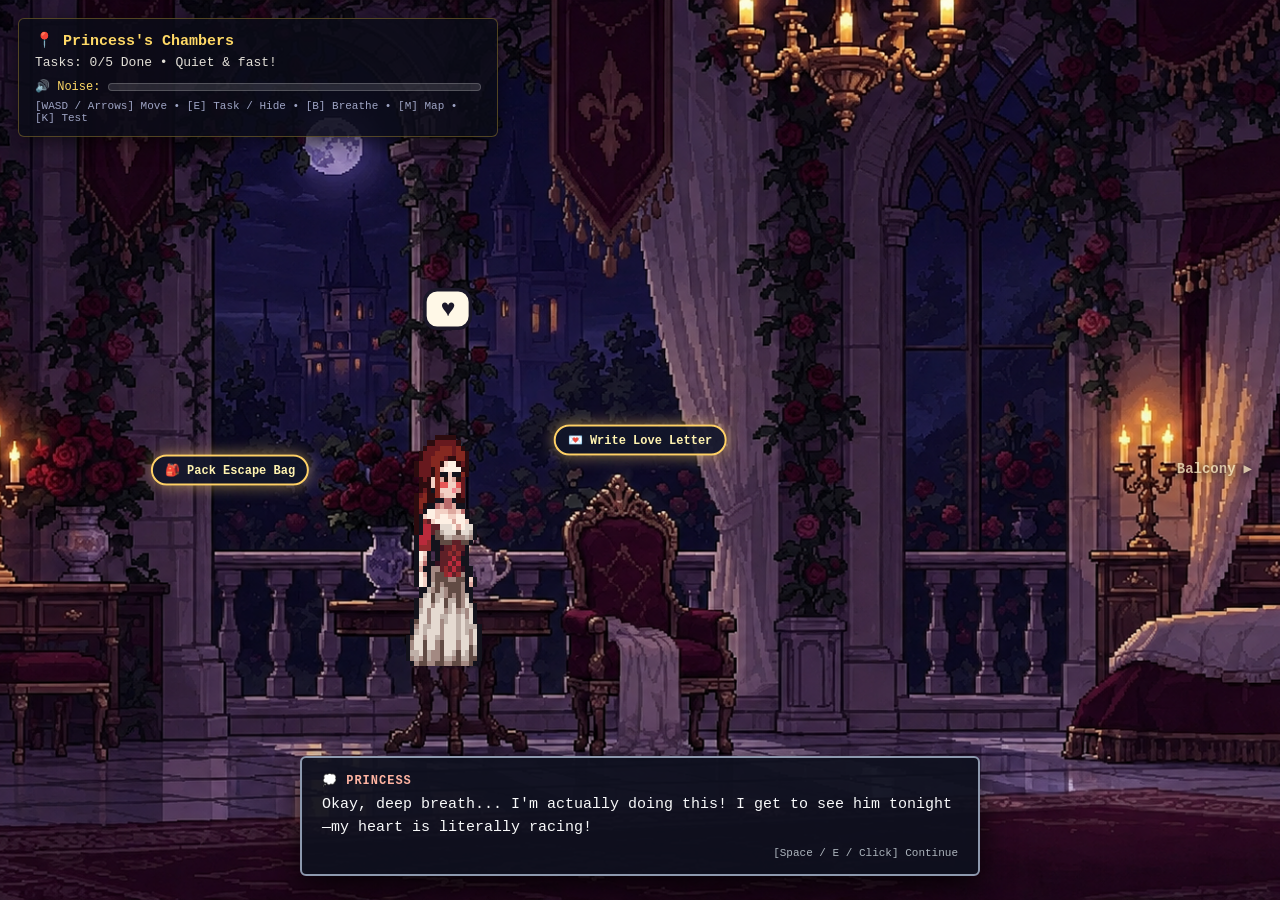
==== commit 7fb2e5ca: "Update CH3.html" ====
--- a/CH3.html
+++ b/CH3.html
@@ -15,16 +15,17 @@
     <!-- HUD -->
     <div id="hud">
       <div id="location-banner">📍 Princess's Chambers</div>
-      <div id="objective">Tasks: 0/4 Done • Quiet & fast!</div>
+      <div id="objective">Tasks: 0/5 Done • Quiet & fast!</div>
       <div id="noise-meter-wrap">
         <span>🔊 Noise:</span>
         <div id="noise-bar-track">
           <div id="noise-bar-fill"></div>
         </div>
       </div>
-      <div id="sus-badge" class="hidden">👀 King is Suspicious — Harder Patrols!</div>
-      <div id="panic-status" class="hidden">💔 Panic Level: 0 • Press [B] to Breathe</div>
-      <div id="controls-hint">[WASD / Arrows] Move • [E] Task / Hide • [B] Breathe • [K] Test</div>
+      <div id="sus-badge" class="hidden">👑 King is Suspicious — Harder Patrols!</div>
+      <div id="panic-status" class="hidden">💔 Panic Attack • Press [B] to Breathe</div>
+      <div id="hall-wait-hud" class="hidden">⏳ Waiting for halls to clear: <span id="hall-wait-sec">12.0s</span> • [M] Map</div>
+      <div id="controls-hint">[WASD / Arrows] Move • [E] Task / Hide • [B] Breathe • [M] Map • [K] Test</div>
     </div>
 
     <!-- Tension / Stealth Status Pill -->
@@ -36,8 +37,13 @@
     <!-- Hiding / Task Prompt -->
     <div id="action-prompt" class="hidden">[E] Interact</div>
 
-    <!-- Panic / Breathe Prompt -->
-    <div id="panic-prompt" class="hidden">😮‍💨 Gasping for air! Press [B] to breathe steadily!</div>
+    <!-- Panic Timer & Breathe Prompt -->
+    <div id="panic-prompt" class="hidden">
+      <div id="panic-prompt-text">😮‍💨 Gasping for air! Press [B] to breathe before passing out!</div>
+      <div class="panic-bar-track">
+        <div id="panic-bar-fill"></div>
+      </div>
+    </div>
 
     <!-- Task Hotspots in Room & Balcony -->
     <div id="task-markers"></div>
@@ -72,7 +78,7 @@
     </div>
   </div>
 
-  <!-- Chapter 2 Scene 3 Style Princess Monologue Box -->
+  <!-- Chapter 2 Scene 3 Style Princess / Knight Dialogue Box -->
   <div id="princess-dialogue-box" class="hidden">
     <div class="p-box-header" id="p-speaker">💭 PRINCESS (THOUGHTS)</div>
     <p id="p-dialogue-text">Okay, deep breath...</p>
@@ -99,6 +105,29 @@
     <div class="gold-filigree bottom-bar">✦ ✦ ✦</div>
   </div>
 
+  <!-- Castle Escape Map Overlay (Shown during Hallway Wait or [M]) -->
+  <div id="escape-map-modal" class="hidden">
+    <div id="escape-map-card">
+      <div class="map-header">
+        <span>🗺️ KNIGHT'S MIDNIGHT ESCAPE MAP</span>
+        <button id="close-map-btn">Close [M / Esc]</button>
+      </div>
+      <p class="map-sub">The Knight marked the safest route out of the castle while the halls clear:</p>
+      <div class="castle-blueprint">
+        <div class="map-node start-node">🛏️ Princess Chambers<br><small>(Wait here till halls empty)</small></div>
+        <div class="map-arrow">──▶</div>
+        <div class="map-node danger-node">👑 King's Wing &amp; Royal Hall<br><small>(HIGH DANGER — Do not linger)</small></div>
+        <div class="map-arrow">──▶</div>
+        <div class="map-node safe-node">🌿 West Servant Stair &amp; Garden Gate<br><small>(Knight's route out of castle)</small></div>
+      </div>
+      <div class="map-notes">
+        <div>• <b>Rule 1:</b> Wait out the hall timer in your room so patrolling guards clear the corridor.</div>
+        <div>• <b>Rule 2:</b> Slip past the King's wing silently—high noise draws immediate royal inspection.</div>
+        <div>• <b>Rule 3:</b> Follow the west garden path where the Knight is waiting beyond the castle walls.</div>
+      </div>
+    </div>
+  </div>
+
   <!-- Among Us Style Task Modal -->
   <div id="task-modal" class="hidden">
     <div id="task-window">
--- a/CH3.css
+++ b/CH3.css
@@ -27,13 +27,14 @@
   transition: background-image 0.35s ease, filter 0.35s ease;
 }
 
+/* Blur ONLY activates after getting caught during a panic attack */
 #world-layer.panic-blur {
-  animation: panic-blur-pulse 3.4s ease-in-out infinite;
+  animation: panic-blur-pulse 3.2s ease-in-out infinite;
 }
 
 @keyframes panic-blur-pulse {
   0%, 100% { filter: blur(0px) saturate(1); }
-  45%, 65% { filter: blur(4.2px) saturate(0.75); }
+  40%, 65% { filter: blur(5px) saturate(0.72); }
 }
 
 #world-layer.footstep-rumble {
@@ -72,7 +73,7 @@
   padding: 12px 16px;
   color: #f4f1ea;
   z-index: 30;
-  max-width: 470px;
+  max-width: 480px;
   box-shadow: 0 6px 20px rgba(0, 0, 0, 0.55);
 }
 
@@ -114,20 +115,31 @@
   transition: width 0.2s ease;
 }
 
+#sus-badge,
+#panic-status {
+  margin-top: 6px;
+  display: inline-block;
+  font-size: 11.5px;
+  font-weight: bold;
+  padding: 3px 8px;
+  border-radius: 4px;
+  margin-right: 6px;
+}
+
 #sus-badge {
-  margin-top: 7px;
-  display: inline-block;
   background: rgba(255, 107, 107, 0.18);
   border: 1px solid #ff6b6b;
   color: #ffc2c2;
-  font-size: 11.5px;
-  font-weight: bold;
-  padding: 3px 8px;
-  border-radius: 4px;
-}
-
-#sus-badge.hidden {
-  display: none;
+}
+
+#panic-status {
+  background: rgba(164, 56, 104, 0.25);
+  border: 1px solid #ff8fab;
+  color: #ffe5ec;
+}
+
+.hidden {
+  display: none !important;
 }
 
 #controls-hint {
@@ -191,12 +203,6 @@
   box-shadow: 0 0 28px rgba(255, 50, 50, 0.55);
 }
 
-#patrol-alert.hidden {
-  opacity: 0;
-  pointer-events: none;
-  transform: translateY(-8px);
-}
-
 .lantern-dot {
   width: 10px;
   height: 10px;
@@ -221,7 +227,6 @@
   font-size: 12px;
   font-weight: bold;
   z-index: 28;
-  transition: opacity 0.2s ease;
 }
 
 #action-prompt {
@@ -232,23 +237,14 @@
   padding: 7px 16px;
 }
 
-#action-prompt.hidden {
-  opacity: 0;
-  pointer-events: none;
-}
-
 #panic-prompt {
-  bottom: 182px;
+  bottom: 184px;
   background: rgba(64, 14, 28, 0.94);
   border: 1.5px solid #ff758f;
   color: #ffd6e0;
   padding: 8px 18px;
   box-shadow: 0 0 20px rgba(255, 117, 143, 0.45);
   animation: panic-pulse 0.85s ease-in-out infinite alternate;
-}
-
-#panic-prompt.hidden {
-  display: none;
 }
 
 @keyframes panic-pulse {
@@ -436,10 +432,6 @@
 
 #princess.facing-right #princess-emote {
   transform: translateX(-50%) scaleX(-1);
-}
-
-#princess-emote.hidden {
-  display: none;
 }
 
 @keyframes emote-pop {
@@ -497,10 +489,6 @@
   cursor: pointer;
 }
 
-#princess-dialogue-box.hidden {
-  display: none;
-}
-
 .p-box-header {
   font-size: 12px;
   font-weight: bold;
@@ -555,12 +543,6 @@
   cursor: default;
 }
 
-#royal-dialogue-card.hidden {
-  opacity: 0;
-  pointer-events: none;
-  transform: translateX(-50%) translateY(16px);
-}
-
 .gold-filigree {
   text-align: center;
   font-size: 11px;
@@ -616,10 +598,6 @@
   min-width: 155px;
 }
 
-#answer-timer-wrap.hidden {
-  display: none;
-}
-
 #answer-timer-label {
   font-size: 12px;
   font-weight: bold;
@@ -660,10 +638,6 @@
   gap: 7px;
   margin-top: 8px;
   margin-bottom: 6px;
-}
-
-#dialogue-choices.hidden {
-  display: none;
 }
 
 .choice-btn {
@@ -703,12 +677,8 @@
   z-index: 60;
 }
 
-#task-modal.hidden {
-  display: none;
-}
-
 #task-window {
-  width: min(540px, 92vw);
+  width: min(550px, 92vw);
   background: #14172b;
   border: 2px solid #ffd166;
   border-radius: 10px;
@@ -832,18 +802,19 @@
 .rune-row {
   display: flex;
   justify-content: space-around;
-  gap: 10px;
+  gap: 8px;
+  flex-wrap: wrap;
 }
 
 .rune-btn {
-  flex: 1;
-  padding: 16px 8px;
+  flex: 1 1 110px;
+  padding: 14px 8px;
   background: #222644;
   border: 2px solid #8d99ae;
   color: #ffd166;
   border-radius: 8px;
   font-family: inherit;
-  font-size: 14px;
+  font-size: 13px;
   font-weight: bold;
   cursor: pointer;
 }
@@ -853,45 +824,73 @@
   border-color: #52b788;
 }
 
-/* Multi-Round Balcony Night-Air Signal Lock */
-.timing-bar {
+/* Fast-Click Stars Arena */
+.star-click-arena {
   position: relative;
   width: 100%;
-  height: 28px;
-  background: #0d101f;
-  border: 2px solid #ff6b6b;
+  height: 170px;
+  background: #0b0f22;
+  border: 1.5px solid rgba(255, 217, 102, 0.4);
+  border-radius: 8px;
+  overflow: hidden;
+}
+
+.star-target-btn {
+  position: absolute;
+  transform: translate(-50%, -50%);
+  background: rgba(255, 217, 102, 0.18);
+  border: 2px solid #ffd166;
+  color: #fff3b0;
+  padding: 8px 12px;
+  border-radius: 999px;
+  font-family: inherit;
+  font-size: 13px;
+  font-weight: bold;
+  cursor: pointer;
+  box-shadow: 0 0 14px rgba(255, 217, 102, 0.5);
+}
+
+.star-target-btn:hover {
+  background: rgba(255, 217, 102, 0.38);
+  transform: translate(-50%, -50%) scale(1.08);
+}
+
+/* Star Spelling Quest */
+.spell-target-word {
+  text-align: center;
+  font-size: 18px;
+  font-weight: bold;
+  letter-spacing: 5px;
+  color: #ffd166;
+  background: rgba(255, 255, 255, 0.05);
+  padding: 10px;
   border-radius: 6px;
-  overflow: hidden;
-  margin-bottom: 14px;
-}
-
-.timing-zone {
-  position: absolute;
-  top: 0;
-  height: 100%;
-  background: rgba(82, 183, 136, 0.45);
-  border-left: 2px solid #52b788;
-  border-right: 2px solid #52b788;
-}
-
-.timing-needle {
-  position: absolute;
-  top: 0;
-  width: 6px;
-  height: 100%;
-  background: #ffd166;
-  box-shadow: 0 0 10px #ffd166;
-}
-
-.timing-action-btn {
-  width: 100%;
-  padding: 12px;
-  background: #e63946;
-  border: none;
-  border-radius: 6px;
+  margin-bottom: 12px;
+  border: 1px dashed rgba(255, 217, 102, 0.45);
+}
+
+.star-letter-grid {
+  display: flex;
+  justify-content: center;
+  gap: 10px;
+  flex-wrap: wrap;
+}
+
+.star-letter-btn {
+  width: 52px;
+  height: 52px;
+  border-radius: 50%;
+  background: #1c2240;
+  border: 2px solid #8ecae6;
   color: #fff;
   font-family: inherit;
-  font-size: 14px;
+  font-size: 16px;
   font-weight: bold;
   cursor: pointer;
 }
+
+.star-letter-btn.picked {
+  background: #2b5947;
+  border-color: #52b788;
+  opacity: 0.65;
+}
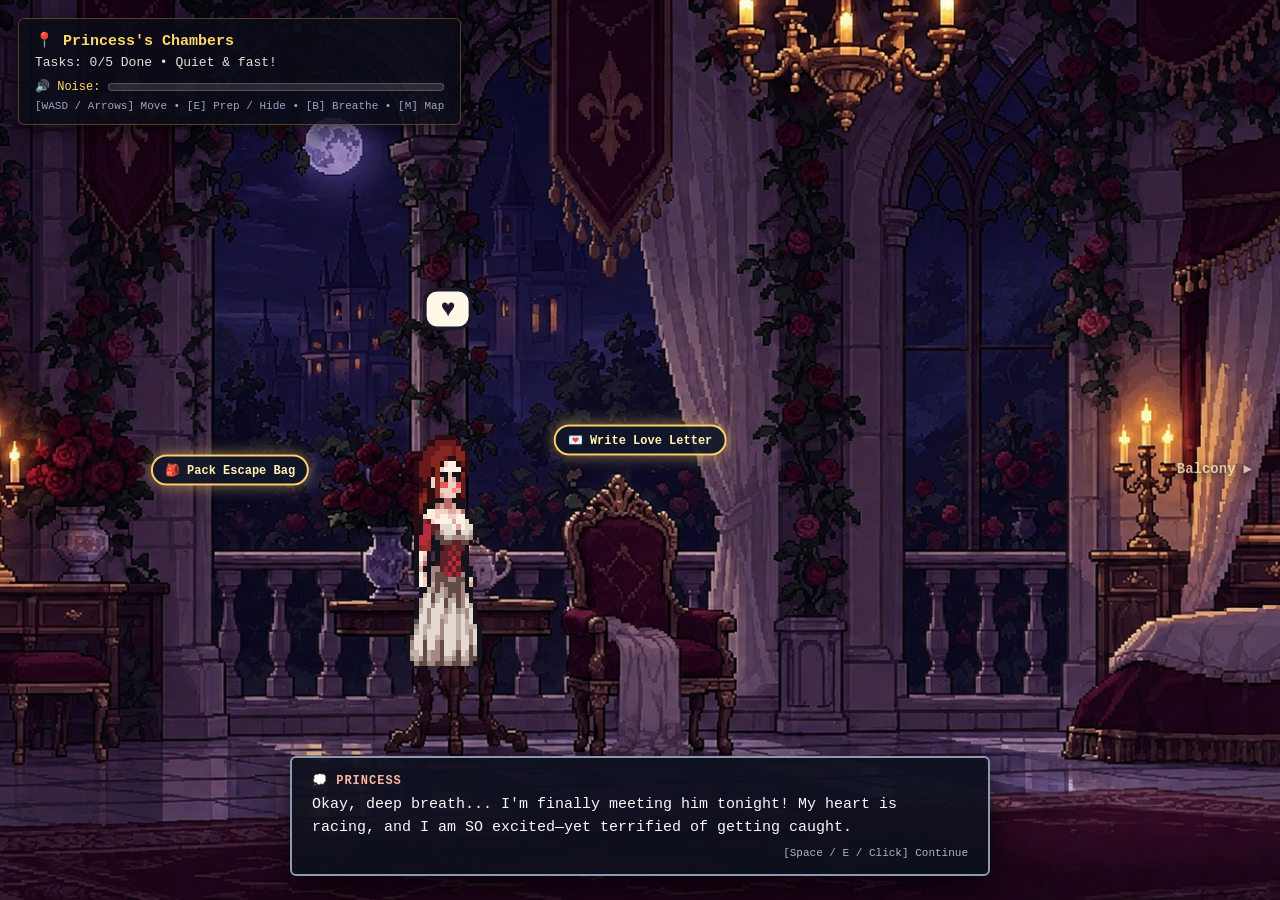
==== commit b254ca7a: "Update CH3.html" ====
--- a/CH3.html
+++ b/CH3.html
@@ -15,17 +15,17 @@
     <!-- HUD -->
     <div id="hud">
       <div id="location-banner">📍 Princess's Chambers</div>
-      <div id="objective">Tasks: 0/5 Done • Quiet & fast!</div>
+      <div id="objective">Getting Ready: 0/5 Done • Stay quiet!</div>
       <div id="noise-meter-wrap">
         <span>🔊 Noise:</span>
         <div id="noise-bar-track">
           <div id="noise-bar-fill"></div>
         </div>
       </div>
-      <div id="sus-badge" class="hidden">👑 King is Suspicious — Harder Patrols!</div>
-      <div id="panic-status" class="hidden">💔 Panic Attack • Press [B] to Breathe</div>
+      <div id="sus-badge" class="hidden">👑 King is Suspicious — Watch Closely</div>
+      <div id="panic-status" class="hidden">💔 DANGER: Princess is having a panic attack — calm her down [B]!</div>
       <div id="hall-wait-hud" class="hidden">⏳ Waiting for halls to clear: <span id="hall-wait-sec">12.0s</span> • [M] Map</div>
-      <div id="controls-hint">[WASD / Arrows] Move • [E] Task / Hide • [B] Breathe • [M] Map • [K] Test</div>
+      <div id="controls-hint">[WASD / Arrows] Move • [E] Prep / Hide • [B] Breathe • [M] Map</div>
     </div>
 
     <!-- Tension / Stealth Status Pill -->
@@ -34,18 +34,18 @@
       <span id="patrol-text">Heavy footsteps approaching the corridor...</span>
     </div>
 
-    <!-- Hiding / Task Prompt -->
+    <!-- Hiding / Prep Prompt -->
     <div id="action-prompt" class="hidden">[E] Interact</div>
 
     <!-- Panic Timer & Breathe Prompt -->
     <div id="panic-prompt" class="hidden">
-      <div id="panic-prompt-text">😮‍💨 Gasping for air! Press [B] to breathe before passing out!</div>
+      <div id="panic-prompt-text">💔 DANGER: Princess is having a panic attack — calm her down with [B]!</div>
       <div class="panic-bar-track">
         <div id="panic-bar-fill"></div>
       </div>
     </div>
 
-    <!-- Task Hotspots in Room & Balcony -->
+    <!-- Prep Hotspots in Room & Balcony -->
     <div id="task-markers"></div>
 
     <!-- Balcony Arrow Hint -->
@@ -67,7 +67,7 @@
       </div>
     </div>
 
-    <!-- Princess Multi-Layer Character + Floating Emote -->
+    <!-- Princess Multi-Layer Character + Floating Pulse Emote -->
     <div id="princess" class="facing-right">
       <div id="princess-emote" class="hidden">!</div>
       <div class="sprite-layer skin"></div>
@@ -78,9 +78,9 @@
     </div>
   </div>
 
-  <!-- Chapter 2 Scene 3 Style Princess / Knight Dialogue Box -->
+  <!-- Frosted Translucent White Dialogue Box (Matching Previous Chapter) -->
   <div id="princess-dialogue-box" class="hidden">
-    <div class="p-box-header" id="p-speaker">💭 PRINCESS (THOUGHTS)</div>
+    <div class="p-box-header" id="p-speaker">PRINCESS</div>
     <p id="p-dialogue-text">Okay, deep breath...</p>
     <div class="p-box-footer">[Space / E / Click] Continue</div>
   </div>
@@ -105,37 +105,37 @@
     <div class="gold-filigree bottom-bar">✦ ✦ ✦</div>
   </div>
 
-  <!-- Castle Escape Map Overlay (Shown during Hallway Wait or [M]) -->
+  <!-- Castle Escape Map Overlay -->
   <div id="escape-map-modal" class="hidden">
     <div id="escape-map-card">
       <div class="map-header">
         <span>🗺️ KNIGHT'S MIDNIGHT ESCAPE MAP</span>
         <button id="close-map-btn">Close [M / Esc]</button>
       </div>
-      <p class="map-sub">The Knight marked the safest route out of the castle while the halls clear:</p>
+      <p class="map-sub">The route he marked out so you can slip past the castle while the halls clear:</p>
       <div class="castle-blueprint">
         <div class="map-node start-node">🛏️ Princess Chambers<br><small>(Wait here till halls empty)</small></div>
         <div class="map-arrow">──▶</div>
-        <div class="map-node danger-node">👑 King's Wing &amp; Royal Hall<br><small>(HIGH DANGER — Do not linger)</small></div>
+        <div class="map-node danger-node">👑 King's Wing &amp; Royal Hall<br><small>(HIGH DANGER — Stay quiet)</small></div>
         <div class="map-arrow">──▶</div>
-        <div class="map-node safe-node">🌿 West Servant Stair &amp; Garden Gate<br><small>(Knight's route out of castle)</small></div>
+        <div class="map-node safe-node">🌿 West Servant Stair &amp; Garden Gate<br><small>(Way out toward the Knight)</small></div>
       </div>
       <div class="map-notes">
-        <div>• <b>Rule 1:</b> Wait out the hall timer in your room so patrolling guards clear the corridor.</div>
-        <div>• <b>Rule 2:</b> Slip past the King's wing silently—high noise draws immediate royal inspection.</div>
-        <div>• <b>Rule 3:</b> Follow the west garden path where the Knight is waiting beyond the castle walls.</div>
+        <div>• Wait out the timer in your room until the corridors empty out.</div>
+        <div>• Keep noise down near the King's wing so nobody notices you leaving.</div>
+        <div>• Head down the west garden path where he's waiting beyond the walls.</div>
       </div>
     </div>
   </div>
 
-  <!-- Among Us Style Task Modal -->
+  <!-- Prep Mini-Game Modal -->
   <div id="task-modal" class="hidden">
     <div id="task-window">
       <div id="task-header">
-        <span id="task-title">Task</span>
+        <span id="task-title">Prep</span>
         <button id="close-task-btn" title="Close [Esc]">✕</button>
       </div>
-      <p id="task-instructions">Complete the prep task quietly!</p>
+      <p id="task-instructions">Get ready quietly!</p>
       <div id="task-body"></div>
     </div>
   </div>
--- a/CH3.css
+++ b/CH3.css
@@ -14,7 +14,6 @@
   user-select: none;
 }
 
-/* World container holds background + characters so panic blur doesn't blur UI text */
 #world-layer {
   position: relative;
   width: 100vw;
@@ -27,7 +26,6 @@
   transition: background-image 0.35s ease, filter 0.35s ease;
 }
 
-/* Blur ONLY activates after getting caught during a panic attack */
 #world-layer.panic-blur {
   animation: panic-blur-pulse 3.2s ease-in-out infinite;
 }
@@ -73,7 +71,7 @@
   padding: 12px 16px;
   color: #f4f1ea;
   z-index: 30;
-  max-width: 480px;
+  max-width: 500px;
   box-shadow: 0 6px 20px rgba(0, 0, 0, 0.55);
 }
 
@@ -116,7 +114,8 @@
 }
 
 #sus-badge,
-#panic-status {
+#panic-status,
+#hall-wait-hud {
   margin-top: 6px;
   display: inline-block;
   font-size: 11.5px;
@@ -136,6 +135,12 @@
   background: rgba(164, 56, 104, 0.25);
   border: 1px solid #ff8fab;
   color: #ffe5ec;
+}
+
+#hall-wait-hud {
+  background: rgba(82, 183, 136, 0.2);
+  border: 1px solid #74c69d;
+  color: #d8f3dc;
 }
 
 .hidden {
@@ -218,38 +223,56 @@
 }
 
 /* --- ACTION & PANIC PROMPTS --- */
-#action-prompt,
-#panic-prompt {
-  position: absolute;
+#action-prompt {
+  position: absolute;
+  bottom: 145px;
   left: 50%;
   transform: translateX(-50%);
-  border-radius: 20px;
-  font-size: 12px;
-  font-weight: bold;
-  z-index: 28;
-}
-
-#action-prompt {
-  bottom: 145px;
   background: rgba(12, 14, 28, 0.92);
   border: 1px solid rgba(255, 217, 102, 0.75);
   color: #ffd966;
   padding: 7px 16px;
+  border-radius: 20px;
+  font-size: 12px;
+  font-weight: bold;
+  z-index: 28;
 }
 
 #panic-prompt {
+  position: absolute;
   bottom: 184px;
-  background: rgba(64, 14, 28, 0.94);
+  left: 50%;
+  transform: translateX(-50%);
+  width: min(460px, 90vw);
+  background: rgba(64, 14, 28, 0.95);
   border: 1.5px solid #ff758f;
   color: #ffd6e0;
-  padding: 8px 18px;
-  box-shadow: 0 0 20px rgba(255, 117, 143, 0.45);
-  animation: panic-pulse 0.85s ease-in-out infinite alternate;
-}
-
-@keyframes panic-pulse {
-  from { transform: translateX(-50%) scale(0.98); }
-  to   { transform: translateX(-50%) scale(1.04); }
+  padding: 10px 16px;
+  border-radius: 10px;
+  font-size: 12px;
+  font-weight: bold;
+  text-align: center;
+  z-index: 29;
+  box-shadow: 0 0 22px rgba(255, 117, 143, 0.5);
+}
+
+#panic-prompt-text {
+  margin-bottom: 6px;
+}
+
+.panic-bar-track {
+  width: 100%;
+  height: 8px;
+  background: rgba(255, 255, 255, 0.16);
+  border-radius: 4px;
+  overflow: hidden;
+}
+
+#panic-bar-fill {
+  width: 100%;
+  height: 100%;
+  background: linear-gradient(90deg, #ff4d6d, #ffb703);
+  transition: width 0.08s linear;
 }
 
 /* --- BALCONY ARROW --- */
@@ -472,14 +495,14 @@
   to   { background-position: 88.88% 16.66%; }
 }
 
-/* --- CHAPTER 2 SCENE 3 STYLE PRINCESS MONOLOGUE BOX --- */
+/* --- CHAPTER 2 SCENE 3 STYLE PRINCESS / KNIGHT DIALOGUE BOX --- */
 #princess-dialogue-box {
   position: fixed;
   bottom: 24px;
   left: 50%;
   transform: translateX(-50%);
-  width: min(680px, 92vw);
-  background: rgba(14, 16, 30, 0.94);
+  width: min(700px, 92vw);
+  background: rgba(14, 16, 30, 0.95);
   border: 2px solid #8d99ae;
   border-radius: 6px;
   padding: 15px 20px;
@@ -666,6 +689,104 @@
   margin-top: 4px;
 }
 
+/* --- CASTLE ESCAPE MAP MODAL --- */
+#escape-map-modal {
+  position: fixed;
+  inset: 0;
+  background: rgba(6, 7, 15, 0.72);
+  display: flex;
+  align-items: center;
+  justify-content: center;
+  z-index: 55;
+}
+
+#escape-map-card {
+  width: min(640px, 92vw);
+  background: #171426;
+  border: 2.5px solid #d4af37;
+  border-radius: 10px;
+  padding: 18px 22px;
+  color: #f8f5ec;
+  box-shadow: 0 20px 60px rgba(0, 0, 0, 0.92);
+}
+
+.map-header {
+  display: flex;
+  justify-content: space-between;
+  align-items: center;
+  font-size: 16px;
+  font-weight: bold;
+  color: #ffd966;
+  margin-bottom: 8px;
+}
+
+#close-map-btn {
+  background: rgba(255, 255, 255, 0.1);
+  border: 1px solid rgba(255, 217, 102, 0.45);
+  color: #fff;
+  padding: 4px 10px;
+  border-radius: 4px;
+  cursor: pointer;
+  font-family: inherit;
+}
+
+.map-sub {
+  font-size: 13px;
+  color: #d8d2c5;
+  margin-bottom: 14px;
+}
+
+.castle-blueprint {
+  display: flex;
+  align-items: center;
+  justify-content: space-between;
+  gap: 8px;
+  flex-wrap: wrap;
+  margin-bottom: 14px;
+}
+
+.map-node {
+  flex: 1 1 160px;
+  padding: 10px;
+  border-radius: 6px;
+  font-size: 12px;
+  line-height: 1.35;
+  text-align: center;
+}
+
+.start-node {
+  background: rgba(82, 183, 136, 0.16);
+  border: 1.5px solid #52b788;
+  color: #d8f3dc;
+}
+
+.danger-node {
+  background: rgba(230, 57, 70, 0.18);
+  border: 1.5px solid #ff6b6b;
+  color: #ffd6d6;
+}
+
+.safe-node {
+  background: rgba(255, 209, 102, 0.16);
+  border: 1.5px solid #ffd166;
+  color: #fff3b0;
+}
+
+.map-arrow {
+  color: #ffd966;
+  font-weight: bold;
+}
+
+.map-notes {
+  background: rgba(0, 0, 0, 0.35);
+  border-left: 3px solid #d4af37;
+  padding: 10px 14px;
+  border-radius: 4px;
+  font-size: 12px;
+  line-height: 1.5;
+  color: #e6dfd1;
+}
+
 /* --- AMONG US STYLE TASK MODAL --- */
 #task-modal {
   position: fixed;
@@ -824,7 +945,6 @@
   border-color: #52b788;
 }
 
-/* Fast-Click Stars Arena */
 .star-click-arena {
   position: relative;
   width: 100%;
@@ -855,7 +975,6 @@
   transform: translate(-50%, -50%) scale(1.08);
 }
 
-/* Star Spelling Quest */
 .spell-target-word {
   text-align: center;
   font-size: 18px;
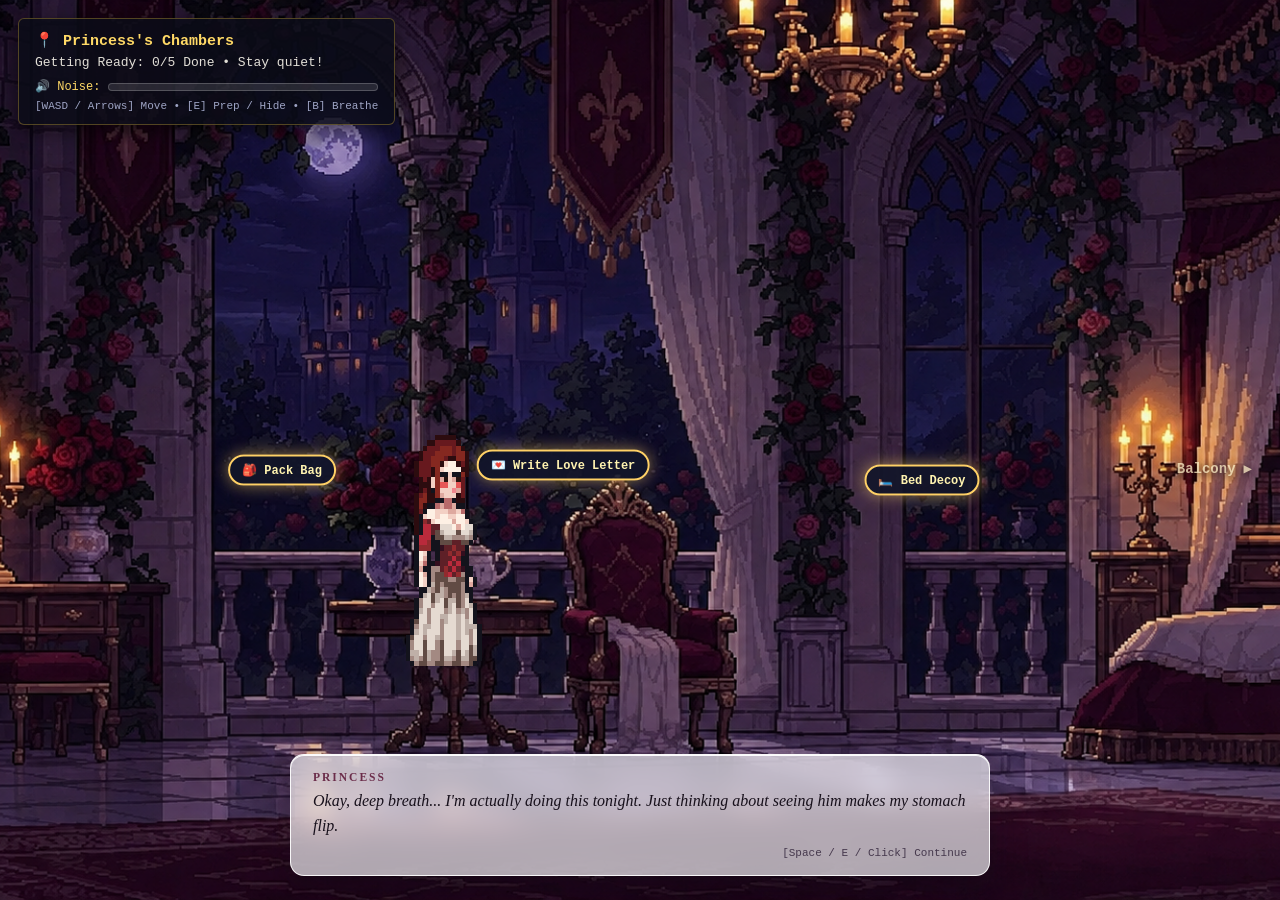
==== commit f327a4d0: "Update CH3.html" ====
--- a/CH3.html
+++ b/CH3.html
@@ -24,8 +24,8 @@
       </div>
       <div id="sus-badge" class="hidden">👑 King is Suspicious — Watch Closely</div>
       <div id="panic-status" class="hidden">💔 DANGER: Princess is having a panic attack — calm her down [B]!</div>
-      <div id="hall-wait-hud" class="hidden">⏳ Waiting for halls to clear: <span id="hall-wait-sec">12.0s</span> • [M] Map</div>
-      <div id="controls-hint">[WASD / Arrows] Move • [E] Prep / Hide • [B] Breathe • [M] Map</div>
+      <div id="hall-wait-hud" class="hidden">⏳ Waiting for halls to clear: <span id="hall-wait-sec">12.0s</span></div>
+      <div id="controls-hint">[WASD / Arrows] Move • [E] Prep / Hide • [B] Breathe</div>
     </div>
 
     <!-- Tension / Stealth Status Pill -->
@@ -78,7 +78,7 @@
     </div>
   </div>
 
-  <!-- Frosted Translucent White Dialogue Box (Matching Previous Chapter) -->
+  <!-- Frosted Translucent White Dialogue Box -->
   <div id="princess-dialogue-box" class="hidden">
     <div class="p-box-header" id="p-speaker">PRINCESS</div>
     <p id="p-dialogue-text">Okay, deep breath...</p>
@@ -110,7 +110,7 @@
     <div id="escape-map-card">
       <div class="map-header">
         <span>🗺️ KNIGHT'S MIDNIGHT ESCAPE MAP</span>
-        <button id="close-map-btn">Close [M / Esc]</button>
+        <button id="close-map-btn">Close [Esc]</button>
       </div>
       <p class="map-sub">The route he marked out so you can slip past the castle while the halls clear:</p>
       <div class="castle-blueprint">
--- a/CH3.css
+++ b/CH3.css
@@ -14,6 +14,7 @@
   user-select: none;
 }
 
+/* World container holds background + characters so panic blur ONLY affects the scene when panicking */
 #world-layer {
   position: relative;
   width: 100vw;
@@ -23,6 +24,7 @@
   background-size: cover;
   background-position: center bottom;
   background-repeat: no-repeat;
+  filter: none;
   transition: background-image 0.35s ease, filter 0.35s ease;
 }
 
@@ -32,7 +34,7 @@
 
 @keyframes panic-blur-pulse {
   0%, 100% { filter: blur(0px) saturate(1); }
-  40%, 65% { filter: blur(5px) saturate(0.72); }
+  40%, 65% { filter: blur(5px) saturate(0.75); }
 }
 
 #world-layer.footstep-rumble {
@@ -71,7 +73,7 @@
   padding: 12px 16px;
   color: #f4f1ea;
   z-index: 30;
-  max-width: 500px;
+  max-width: 520px;
   box-shadow: 0 6px 20px rgba(0, 0, 0, 0.55);
 }
 
@@ -132,8 +134,8 @@
 }
 
 #panic-status {
-  background: rgba(164, 56, 104, 0.25);
-  border: 1px solid #ff8fab;
+  background: rgba(190, 24, 93, 0.32);
+  border: 1.5px solid #ff4d6d;
   color: #ffe5ec;
 }
 
@@ -153,11 +155,11 @@
   color: #9ea4c4;
 }
 
-/* --- TASK HOTSPOTS --- */
+/* --- PREP HOTSPOTS --- */
 .task-hotspot {
   position: absolute;
   transform: translate(-50%, -50%);
-  background: rgba(18, 22, 42, 0.88);
+  background: rgba(18, 22, 42, 0.9);
   border: 2px solid #ffd166;
   color: #fff3b0;
   padding: 6px 12px;
@@ -171,9 +173,9 @@
 }
 
 .task-hotspot.hard {
-  border-color: #ff6b6b;
-  color: #ffd6d6;
-  box-shadow: 0 0 18px rgba(255, 107, 107, 0.65);
+  border-color: #8ecae6;
+  color: #e0fbfc;
+  box-shadow: 0 0 18px rgba(142, 202, 230, 0.65);
 }
 
 @keyframes hotspot-bob {
@@ -240,20 +242,20 @@
 
 #panic-prompt {
   position: absolute;
-  bottom: 184px;
+  top: 90px;
   left: 50%;
   transform: translateX(-50%);
-  width: min(460px, 90vw);
-  background: rgba(64, 14, 28, 0.95);
-  border: 1.5px solid #ff758f;
-  color: #ffd6e0;
+  width: min(500px, 90vw);
+  background: rgba(78, 12, 26, 0.96);
+  border: 2px solid #ff4d6d;
+  color: #ffe5ec;
   padding: 10px 16px;
   border-radius: 10px;
-  font-size: 12px;
+  font-size: 12.5px;
   font-weight: bold;
   text-align: center;
-  z-index: 29;
-  box-shadow: 0 0 22px rgba(255, 117, 143, 0.5);
+  z-index: 34;
+  box-shadow: 0 0 24px rgba(255, 77, 109, 0.6);
 }
 
 #panic-prompt-text {
@@ -412,7 +414,7 @@
   border-radius: 2px;
 }
 
-/* --- PRINCESS SPRITE + FLOATING EMOTE --- */
+/* --- PRINCESS SPRITE + FLOATING PULSE-AND-FADEOUT EMOTE (NO BOX) --- */
 #princess {
   width: 96px;
   height: 96px;
@@ -439,27 +441,38 @@
 
 #princess-emote {
   position: absolute;
-  top: -12px;
+  top: -16px;
   left: 50%;
   transform: translateX(-50%);
-  background: #fff8e7;
-  color: #1b1829;
-  border: 1px solid #1b1829;
-  border-radius: 4px;
-  padding: 1px 4px;
-  font-size: 7px;
+  background: none;
+  border: none;
+  box-shadow: none;
+  padding: 0;
+  color: #fff6d6;
+  text-shadow: 0 0 6px rgba(0, 0, 0, 0.95), 0 1px 2px #000;
+  font-size: 9px;
   font-weight: bold;
   z-index: 10;
-  animation: emote-pop 0.6s ease-in-out infinite alternate;
+  pointer-events: none;
+  animation: emote-pulse-fade 1.6s ease-out forwards;
 }
 
 #princess.facing-right #princess-emote {
-  transform: translateX(-50%) scaleX(-1);
-}
-
-@keyframes emote-pop {
-  from { top: -11px; }
-  to   { top: -15px; }
+  animation: emote-pulse-fade-flip 1.6s ease-out forwards;
+}
+
+@keyframes emote-pulse-fade {
+  0%   { opacity: 0; transform: translateX(-50%) translateY(2px) scale(0.8); }
+  25%  { opacity: 1; transform: translateX(-50%) translateY(-3px) scale(1.15); }
+  65%  { opacity: 0.9; transform: translateX(-50%) translateY(-6px) scale(1); }
+  100% { opacity: 0; transform: translateX(-50%) translateY(-9px) scale(0.92); }
+}
+
+@keyframes emote-pulse-fade-flip {
+  0%   { opacity: 0; transform: translateX(-50%) scaleX(-1) translateY(2px) scale(0.8); }
+  25%  { opacity: 1; transform: translateX(-50%) scaleX(-1) translateY(-3px) scale(1.15); }
+  65%  { opacity: 0.9; transform: translateX(-50%) scaleX(-1) translateY(-6px) scale(1); }
+  100% { opacity: 0; transform: translateX(-50%) scaleX(-1) translateY(-9px) scale(0.92); }
 }
 
 #princess .sprite-layer {
@@ -495,41 +508,46 @@
   to   { background-position: 88.88% 16.66%; }
 }
 
-/* --- CHAPTER 2 SCENE 3 STYLE PRINCESS / KNIGHT DIALOGUE BOX --- */
+/* --- BRIGHT FROSTED TRANSLUCENT WHITE DIALOGUE BOX --- */
 #princess-dialogue-box {
   position: fixed;
   bottom: 24px;
   left: 50%;
   transform: translateX(-50%);
   width: min(700px, 92vw);
-  background: rgba(14, 16, 30, 0.95);
-  border: 2px solid #8d99ae;
-  border-radius: 6px;
-  padding: 15px 20px;
-  color: #edf2f4;
+  background: rgba(250, 251, 255, 0.66);
+  backdrop-filter: blur(12px);
+  -webkit-backdrop-filter: blur(12px);
+  border: 1.5px solid rgba(255, 255, 255, 0.9);
+  border-radius: 14px;
+  padding: 16px 22px;
+  color: #1c1421;
+  font-family: Georgia, 'Times New Roman', serif;
   z-index: 48;
-  box-shadow: 0 10px 32px rgba(0, 0, 0, 0.82);
+  box-shadow: 0 12px 34px rgba(10, 8, 20, 0.36), inset 0 1px 0 rgba(255, 255, 255, 0.95);
   cursor: pointer;
 }
 
 .p-box-header {
-  font-size: 12px;
-  font-weight: bold;
-  color: #ffb4a2;
-  letter-spacing: 1px;
+  font-size: 11.5px;
+  font-weight: bold;
+  color: #6b2d4a;
+  letter-spacing: 2px;
   margin-bottom: 6px;
 }
 
 #p-dialogue-text {
-  font-size: 15px;
-  line-height: 1.5;
-  color: #f8f9fa;
+  font-size: 16px;
+  font-style: italic;
+  line-height: 1.55;
+  color: #18111c;
 }
 
 .p-box-footer {
   text-align: right;
+  font-family: 'Courier New', Courier, monospace;
   font-size: 11px;
-  color: #adb5bd;
+  color: #46394d;
   margin-top: 8px;
 }
 
@@ -652,14 +670,21 @@
   color: #f8f5ec;
   font-size: 15.5px;
   line-height: 1.52;
-  margin-bottom: 10px;
+  margin-bottom: 8px;
+}
+
+.scold-hint {
+  font-size: 12px;
+  color: #ffd166;
+  margin-bottom: 8px;
+  font-style: italic;
 }
 
 #dialogue-choices {
   display: flex;
   flex-direction: column;
   gap: 7px;
-  margin-top: 8px;
+  margin-top: 6px;
   margin-bottom: 6px;
 }
 
@@ -787,7 +812,7 @@
   color: #e6dfd1;
 }
 
-/* --- AMONG US STYLE TASK MODAL --- */
+/* --- PREP MINI-GAME MODAL --- */
 #task-modal {
   position: fixed;
   inset: 0;
